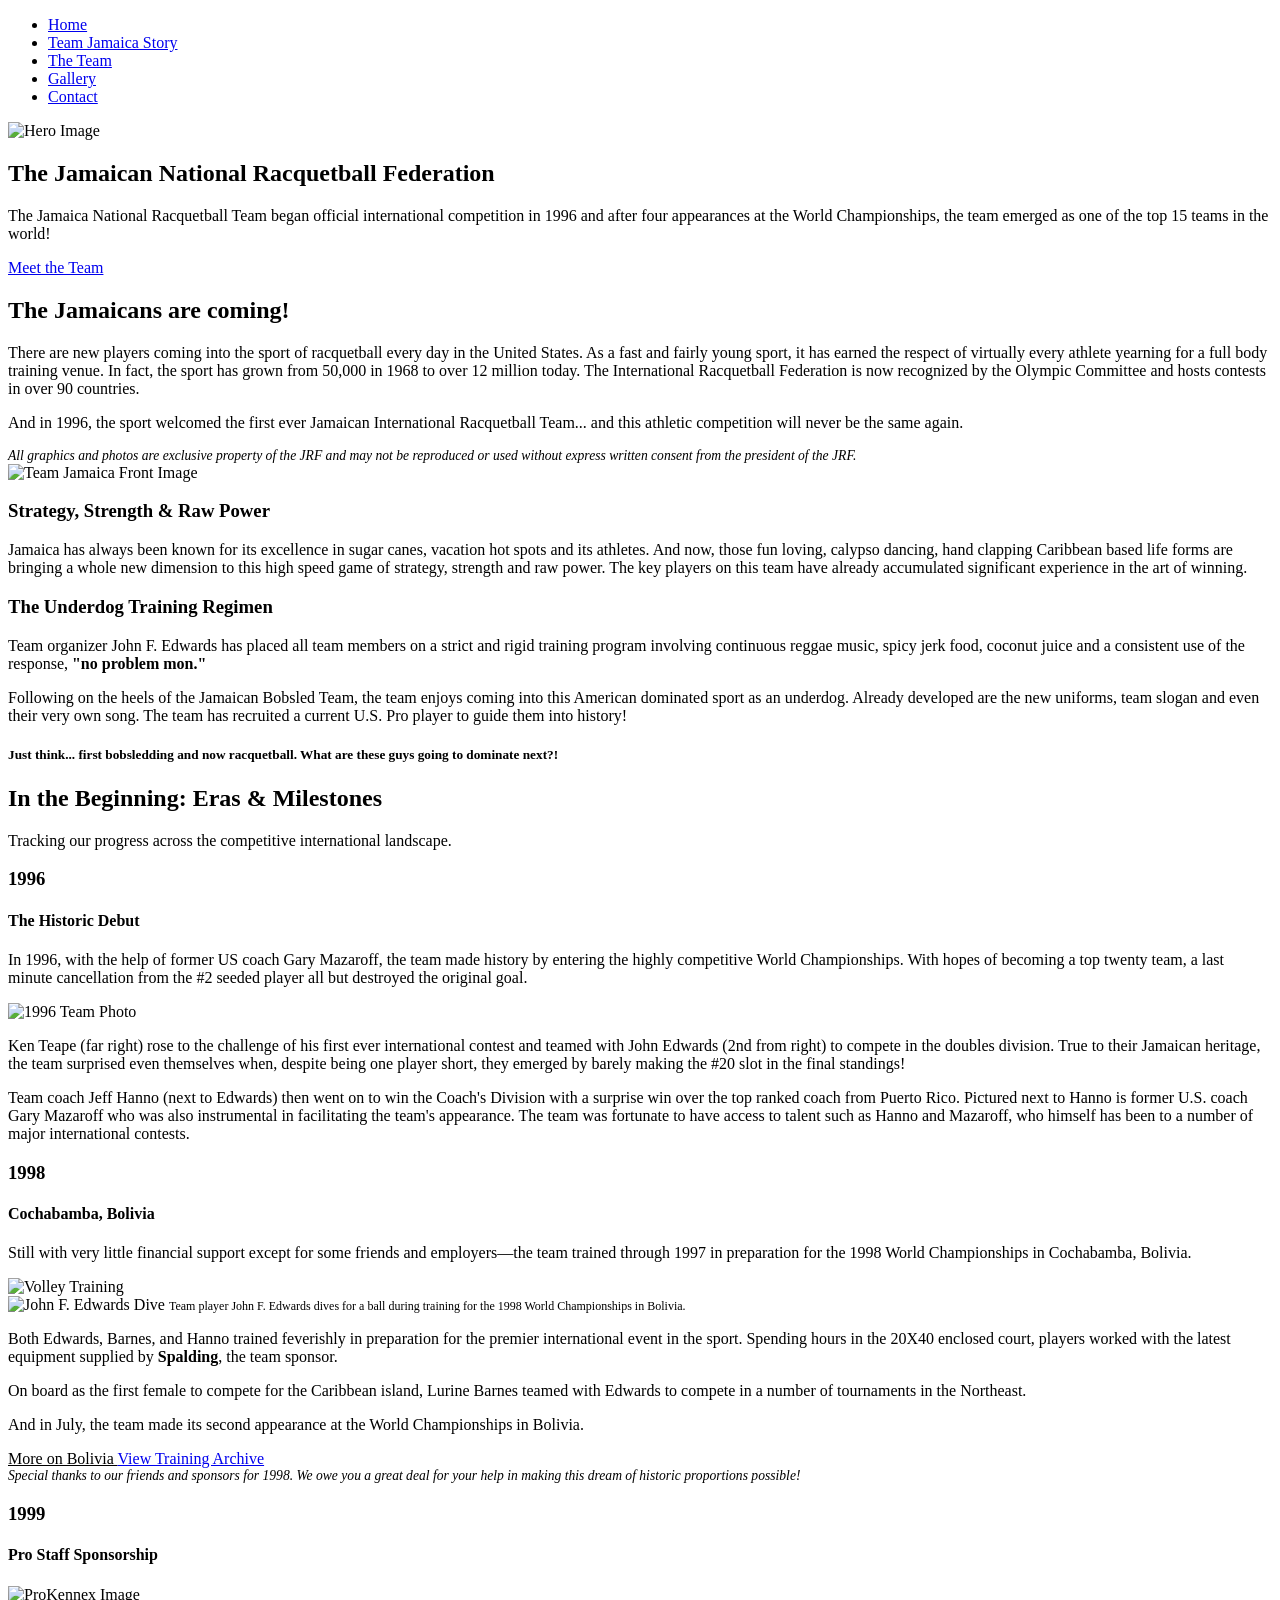
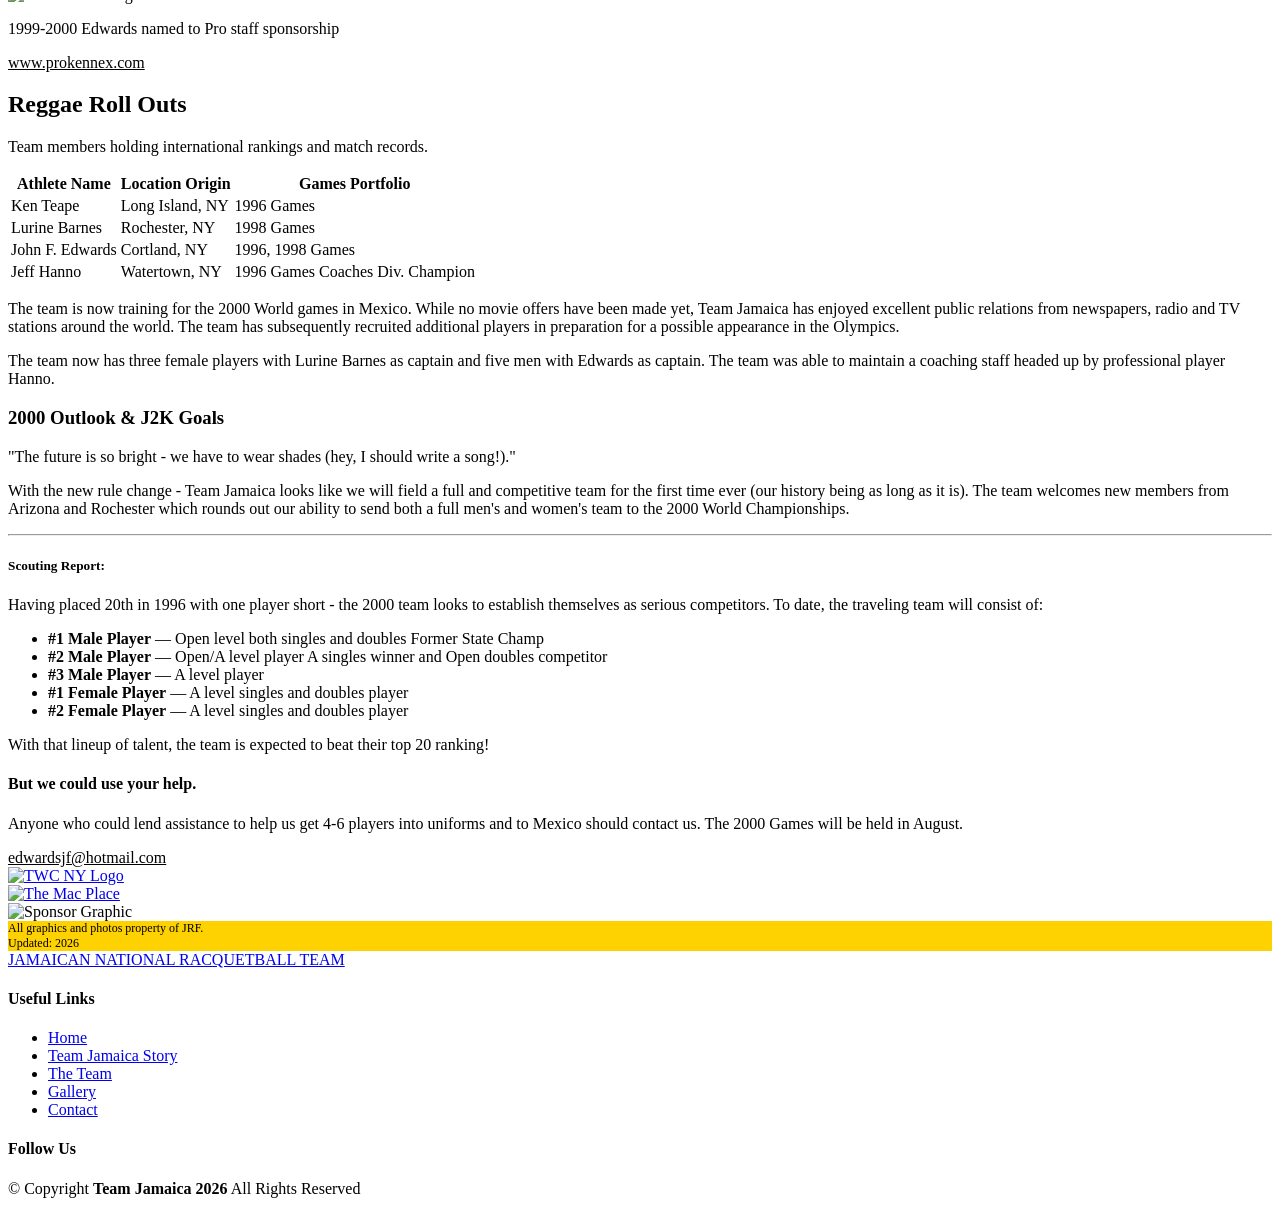
==== index.html @ 6171988f "Add files via upload" ====
<!DOCTYPE html>
<html lang="en">

<head>
  <meta charset="utf-8">
  <meta content="width=device-width, initial-scale=1.0" name="viewport">
  <title>Welcome - Official page of Jamaica National Racquetball Team</title>
  <meta name="description"
    content="The Jamaica Team competed in multiple World Championship Games to eventually earn a ranking among the top 15 in the world!">
  <meta name="keywords" content="racquetball, Jamaica, Team Jamaica, Jamaica National Team, Jamaica racquetball">

  <!-- Favicons -->
  <link href="assets/img/favicon.jpg" rel="icon">
  <link href="assets/img/apple-touch-icon.png" rel="apple-touch-icon">

  <!-- Fonts -->
  <link href="https://fonts.googleapis.com" rel="preconnect">
  <link href="https://fonts.gstatic.com" rel="preconnect" crossorigin>
  <link
    href="https://fonts.googleapis.com/css2?family=Roboto:ital,wght@0,100;0,300;0,400;0,500;0,700;0,900;1,100;1,300;1,400;1,500;1,700;1,900&family=Poppins:ital,wght@0,100;0,200;0,300;0,400;0,500;0,600;0,700;0,800;0,900;1,100;1,200;1,300;1,400;1,500;1,600;1,700;1,800;1,900&family=Raleway:ital,wght@0,100;0,200;0,300;0,400;0,500;0,600;0,700;0,800;0,900;1,100;1,200;1,300;1,400;1,500;1,600;1,700;1,800;1,900&display=swap"
    rel="stylesheet">

  <!-- Vendor CSS Files -->
  <link href="assets/vendor/bootstrap/css/bootstrap.min.css" rel="stylesheet">
  <link href="assets/vendor/bootstrap-icons/bootstrap-icons.css" rel="stylesheet">
  <link href="assets/vendor/aos/aos.css" rel="stylesheet">
  <link href="assets/vendor/glightbox/css/glightbox.min.css" rel="stylesheet">
  <link href="assets/vendor/swiper/swiper-bundle.min.css" rel="stylesheet">

  <!-- Main CSS File -->
  <link href="assets/css/main.css" rel="stylesheet">

  <!-- =======================================================
  * Template Name: Moderna
  * Template URL: https://bootstrapmade.com/free-bootstrap-template-corporate-moderna/
  * Updated: Aug 07 2024 with Bootstrap v5.3.3
  * Author: BootstrapMade.com
  * License: https://bootstrapmade.com/license/
  ======================================================== -->
</head>

<body class="index-page">

  <header id="header" class="header d-flex align-items-center fixed-top">
    <div class="container-fluid container-xl position-relative d-flex align-items-center justify-content-center">

      <!-- Site name removed to allow the navmenu to center -->

      <nav id="navmenu" class="navmenu">
        <ul>
          <li><a href="index.html" class="active">Home</a></li>
          <li><a href="story.html">Team Jamaica Story</a></li>
          <li><a href="team.html">The Team</a></li>
          <li><a href="gallery.html">Gallery</a></li>
          <li><a href="contact.html">Contact</a></li>
        </ul>
        <i class="mobile-nav-toggle d-xl-none bi bi-list"></i>
      </nav>

    </div>
  </header>

  <main class="main">

    <section class="hero-section container-fluid p-0 moderna-hero">
      <div class="row g-0 vh-100 align-items-center">

        <!-- Left Column: Image -->
        <div class="col-lg-6 d-none d-lg-block h-100">
          <img src="assets/img/hero-bg.jpg" alt="Hero Image" class="w-100 h-100 object-fit-contain">
        </div>

        <!-- Right Column: Content -->
        <div class="col-lg-6 d-flex align-items-center p-5 h-100 moderna-content-bg">
          <div class="hero-content px-md-5 text-white">
            <!-- Title explicitly using Yellow -->
            <h2 class="display-3 fw-bold mb-4 moderna-title moderna-yellow">The Jamaican National Racquetball Federation
            </h2>
            <p class="lead mb-4 moderna-text">
              The Jamaica National Racquetball Team began official international competition in 1996 and after four
              appearances at the World Championships, the team emerged as one of the top 15 teams in the world!
            </p>

            <div class="text-center w-100 mt-4">
              <a href="team.html" class="btn btn-moderna-green btn-lg px-4 py-2">Meet the Team</a>
            </div>

          </div>
        </div>

      </div>
    </section>

    <main id="main">

      <!-- ======= Welcome & Overview Section ======= -->
      <section id="overview" class="about py-5">
        <div class="container">
          <div class="row gy-4 align-items-center">
            <div class="container text-center" data-aos="fade-up">
              <!-- Uses --heading-color (Gold) & custom typography -->
              <h1 class="display-4 fw-bold text-uppercase tracking-wide mb-1">The Jamaicans are coming!</h1>
            </div>
            <div class="col-lg-7" data-aos="fade-right">
              <p class="lead mb-4">
                <!-- Drop cap matches Jamaica Green style dynamically -->
                <span class="display-4 fw-bold float-start lh-1 me-2" style="color: var(--accent-color);">T</span>here
                are new players coming into the sport of racquetball every day in the United States. As a fast and
                fairly young sport, it has earned the respect of virtually every athlete yearning for a full body
                training venue. In fact, the sport has grown from 50,000 in 1968 to over 12 million today. The
                International Racquetball Federation is now recognized by the Olympic Committee and hosts contests in
                over 90 countries.
              </p>
              <p class="fs-5 fw-semibold" style="color: var(--heading-color);">
                And in 1996, the sport welcomed the first ever <span style="color: var(--accent-color);">Jamaican
                  International Racquetball Team</span>... and this athletic competition will never be the same again.
              </p>
              <div class="alert mt-4 py-2"
                style="font-size: 0.85rem; background-color: var(--surface-color); border-left: 4px solid var(--nav-hover-color); color: var(--default-color);">
                <i class="bi bi-exclamation-triangle-fill me-2" style="color: var(--nav-hover-color);"></i><em>All
                  graphics and photos are exclusive property of the JRF and may not be reproduced or used without
                  express written consent from the president of the JRF.</em>
              </div>
            </div>

            <div class="col-lg-5 text-center" data-aos="fade-left">
              <div class="portfolio-wrap shadow-sm rounded border p-2" style="background-color: var(--surface-color);">
                <img src="assets/img/Image1.gif" class="img-fluid rounded" alt="Team Jamaica Front Image">
              </div>
            </div>

          </div>
        </div>
      </section>

      <!-- ======= Team Culture & Spirit ======= -->
      <section id="culture" class="light-background py-5">
        <div class="container">
          <div class="row gy-4">

            <div class="col-lg-6" data-aos="fade-up">
              <div class="icon-box p-4 h-100 shadow-sm border rounded" style="background-color: var(--surface-color);">
                <h3 class="fw-bold mb-3" style="color: var(--heading-color);">Strategy, Strength & Raw Power</h3>
                <p class="mb-0">Jamaica has always been known for its excellence in sugar canes, vacation hot spots and
                  its athletes. And now, those fun loving, calypso dancing, hand clapping Caribbean based life forms are
                  bringing a whole new dimension to this high speed game of strategy, strength and raw power. The key
                  players on this team have already accumulated significant experience in the art of winning.</p>
              </div>
            </div>

            <div class="col-lg-6" data-aos="fade-up" data-aos-delay="100">
              <div class="icon-box p-4 h-100 shadow-sm border rounded" style="background-color: var(--surface-color);">
                <h3 class="fw-bold mb-3" style="color: var(--heading-color);">The Underdog Training Regimen</h3>
                <p class="mb-3">Team organizer John F. Edwards has placed all team members on a strict and rigid
                  training program involving continuous reggae music, spicy jerk food, coconut juice and a consistent
                  use of the response, <strong>"no problem mon."</strong></p>
                <p>Following on the heels of the Jamaican Bobsled Team, the team enjoys coming into this American
                  dominated sport as an underdog. Already developed are the new uniforms, team slogan and even their
                  very own song. The team has recruited a current U.S. Pro player to guide them into history!</p>
                <h5 class="fw-bold mt-3" style="color: var(--accent-color);">Just think... first bobsledding and now
                  racquetball. What are these guys going to dominate next?!</h5>
              </div>
            </div>

          </div>
        </div>
      </section>

      <!-- ======= Historical Timeline Section ======= -->
      <section id="history-timeline" class="py-5">
        <div class="container">

          <div class="section-title text-center mb-5">
            <h2 class="fw-bold">In the Beginning: Eras & Milestones</h2>
            <p class="text-muted">Tracking our progress across the competitive international landscape.</p>
          </div>

          <div class="row justify-content-center">
            <div class="col-lg-9">

              <!-- 1996 Entry -->
              <div class="d-flex align-items-start mb-5 border-bottom pb-4" data-aos="fade-up">
                <h3 class="fw-bold me-4 mb-0" style="width: 80px; min-width: 80px; color: var(--accent-color);">1996
                </h3>
                <div>
                  <h4 class="fw-bold mb-3" style="color: var(--heading-color);">The Historic Debut</h4>
                  <p>In 1996, with the help of former US coach Gary Mazaroff, the team made history by entering the
                    highly competitive World Championships. With hopes of becoming a top twenty team, a last minute
                    cancellation from the #2 seeded player all but destroyed the original goal.</p>

                  <div class="row align-items-center mt-3 g-3">
                    <div class="col-sm-4 text-center">
                      <img src="assets/img/Image24.gif" class="img-fluid rounded border shadow-sm"
                        alt="1996 Team Photo">
                    </div>
                    <div class="col-sm-8">
                      <p class="small text-muted mb-0">Ken Teape (far right) rose to the challenge of his first ever
                        international contest and teamed with John Edwards (2nd from right) to compete in the doubles
                        division. True to their Jamaican heritage, the team surprised even themselves when, despite
                        being one player short, they emerged by barely making the #20 slot in the final standings!</p>
                      <p class="small text-muted mt-2 mb-0">Team coach Jeff Hanno (next to Edwards) then went on to win
                        the Coach's Division with a surprise win over the top ranked coach from Puerto Rico. Pictured
                        next to Hanno is former U.S. coach Gary Mazaroff who was also instrumental in facilitating the
                        team's appearance. The team was fortunate to have access to talent such as Hanno and Mazaroff,
                        who himself has been to a number of major international contests.</p>
                    </div>
                  </div>
                </div>
              </div>

              <!-- 1998 Entry -->
              <div class="d-flex align-items-start mb-5 border-bottom pb-4" data-aos="fade-up" data-aos-delay="100">
                <h3 class="fw-bold me-4 mb-0" style="width: 80px; min-width: 80px; color: var(--accent-color);">1998
                </h3>
                <div>
                  <h4 class="fw-bold mb-3" style="color: var(--heading-color);">Cochabamba, Bolivia</h4>
                  <p>Still with very little financial support except for some friends and employers—the team trained
                    through 1997 in preparation for the 1998 World Championships in Cochabamba, Bolivia.</p>

                  <div class="row align-items-center mt-3 g-3 flex-sm-row-reverse">
                    <div class="col-sm-5 text-center">
                      <img src="assets/img/volley.jpg" class="img-fluid rounded border shadow-sm mb-2"
                        alt="Volley Training">
                      <div class="p-2 border rounded text-start" style="background-color: var(--surface-color);">
                        <img src="assets/img/dive.JPG" class="img-fluid rounded mb-1" alt="John F. Edwards Dive">
                        <small class="text-muted d-block fst-italic" style="font-size: 0.75rem;">Team player John F.
                          Edwards dives for a ball during training for the 1998 World Championships in Bolivia.</small>
                      </div>
                    </div>
                    <div class="col-sm-7">
                      <p class="small text-muted">Both Edwards, Barnes, and Hanno trained feverishly in preparation for
                        the premier international event in the sport. Spending hours in the 20X40 enclosed court,
                        players worked with the latest equipment supplied by <strong>Spalding</strong>, the team
                        sponsor.</p>
                      <p class="small text-muted">On board as the first female to compete for the Caribbean island,
                        Lurine Barnes teamed with Edwards to compete in a number of tournaments in the Northeast.</p>
                      <p class="small text-muted mb-2">And in July, the team made its second appearance at the World
                        Championships in Bolivia.</p>
                      <a href="bolivia.html" class="btn btn-sm btn-outline-success me-2"
                        style="border-color: var(--accent-color); color: var(--accent-color);">More on Bolivia <i
                          class="bi bi-arrow-right-short"></i></a>
                      <a href="training.html" class="btn btn-sm btn-outline-secondary">View Training Archive
                        <i class="bi bi-images"></i></a>
                    </div>
                  </div>

                  <div class="alert mt-3 py-2 mb-0"
                    style="font-size: 0.85rem; background-color: var(--surface-color); border-left: 4px solid var(--accent-color);">
                    <i class="bi bi-heart-fill me-2" style="color: var(--accent-color);"></i><em>Special thanks to our
                      friends and sponsors for 1998. We owe you a great deal for your help in making this dream of
                      historic proportions possible!</em>
                  </div>
                </div>
              </div>

              <!-- 1999 Sponsorship -->
              <div class="d-flex align-items-start mb-4" data-aos="fade-up" data-aos-delay="200">
                <h3 class="fw-bold me-4 mb-0" style="width: 80px; min-width: 80px; color: var(--accent-color);">1999
                </h3>
                <div>
                  <h4 class="fw-bold mb-2" style="color: var(--heading-color);">Pro Staff Sponsorship</h4>
                  <div class="p-3 border rounded shadow-sm d-flex flex-column flex-sm-row align-items-center gap-3"
                    style="background-color: var(--surface-color);">
                    <img src="assets/img/ProKennex.JPG" class="img-fluid rounded border" style="max-width: 180px;"
                      alt="ProKennex Image">
                    <div>
                      <p class="fw-semibold mb-1">1999-2000 Edwards named to Pro staff sponsorship</p>
                      <a href="http://www.prokennex.com" target="_blank" class="small text-decoration-none"
                        style="color: var(--accent-color);"><i class="bi bi-link-45deg"></i> www.prokennex.com</a>
                    </div>
                  </div>
                </div>
              </div>

            </div>
          </div>

        </div>
      </section>

      <!-- ======= Roster & International Rankings ======= -->
      <section id="roster" class="light-background py-5">
        <div class="container">

          <div class="section-title text-center mb-5">
            <h2 class="fw-bold text-uppercase">Reggae Roll Outs</h2>
            <p class="text-muted">Team members holding international rankings and match records.</p>
          </div>

          <div class="row justify-content-center">
            <div class="col-lg-8" data-aos="fade-up">
              <div class="table-responsive rounded shadow-sm border p-3"
                style="background-color: var(--surface-color);">
                <table class="table table-hover align-middle mb-0">
                  <thead>
                    <tr style="border-bottom: 2px solid var(--accent-color);">
                      <th scope="col" style="color: var(--heading-color);">Athlete Name</th>
                      <th scope="col" style="color: var(--heading-color);">Location Origin</th>
                      <th scope="col" style="color: var(--heading-color);">Games Portfolio</th>
                    </tr>
                  </thead>
                  <tbody>
                    <tr>
                      <td class="fw-bold">Ken Teape</td>
                      <td>Long Island, NY</td>
                      <td><span class="badge"
                          style="background-color: var(--default-color); color: var(--contrast-color);">1996
                          Games</span></td>
                    </tr>
                    <tr>
                      <td class="fw-bold">Lurine Barnes</td>
                      <td>Rochester, NY</td>
                      <td><span class="badge"
                          style="background-color: var(--default-color); color: var(--contrast-color);">1998
                          Games</span></td>
                    </tr>
                    <tr>
                      <td class="fw-bold">John F. Edwards</td>
                      <td>Cortland, NY</td>
                      <td><span class="badge"
                          style="background-color: var(--default-color); color: var(--contrast-color);">1996, 1998
                          Games</span></td>
                    </tr>
                    <tr>
                      <td class="fw-bold">Jeff Hanno</td>
                      <td>Watertown, NY</td>
                      <td>
                        <span class="badge mb-1 mb-sm-0"
                          style="background-color: var(--default-color); color: var(--contrast-color);">1996
                          Games</span>
                        <span class="badge"
                          style="background-color: var(--accent-color); color: var(--contrast-color);">Coaches Div.
                          Champion</span>
                      </td>
                    </tr>
                  </tbody>
                </table>
              </div>

              <div class="card mt-4 border-0 shadow-sm rounded-3" style="background-color: var(--surface-color);">
                <div class="card-body p-4">
                  <p>The team is now training for the 2000 World games in Mexico. While no movie offers have been made
                    yet, Team Jamaica has enjoyed excellent public relations from newspapers, radio and TV stations
                    around the world. The team has subsequently recruited additional players in preparation for a
                    possible appearance in the Olympics.</p>
                  <p class="mb-0">The team now has three female players with Lurine Barnes as captain and five men with
                    Edwards as captain. The team was able to maintain a coaching staff headed up by professional player
                    Hanno.</p>
                </div>
              </div>
            </div>
          </div>

        </div>
      </section>

      <!-- ======= Outlook & Scouting Report ======= -->
      <section id="outlook" class="py-5">
        <div class="container">

          <div class="row justify-content-center">
            <div class="col-lg-8">

              <div class="card border-0 shadow rounded-3 overflow-hidden mb-4">
                <!-- Uses structural background token context -->
                <div class="card-header py-3"
                  style="background-color: var(--accent-color); color: var(--contrast-color);">
                  <h3 class="card-title h4 mb-0 text-uppercase tracking-wide"><i class="bi bi-brightness-high me-2"></i>
                    2000 Outlook & J2K Goals</h3>
                </div>
                <div class="card-body p-4" style="background-color: var(--surface-color);">
                  <p class="fst-italic fw-medium fs-5 mb-3" style="color: var(--heading-color);">"The future is so
                    bright - we have to wear shades (hey, I should write a song!)."</p>
                  <p>With the new rule change - Team Jamaica looks like we will field a full and competitive team for
                    the first time ever (our history being as long as it is). The team welcomes new members from Arizona
                    and Rochester which rounds out our ability to send both a full men's and women's team to the 2000
                    World Championships.</p>

                  <hr class="my-4">

                  <h5 class="fw-bold mb-3 text-uppercase" style="color: var(--heading-color);">Scouting Report:</h5>
                  <p>Having placed 20th in 1996 with one player short - the 2000 team looks to establish themselves as
                    serious competitors. To date, the traveling team will consist of:</p>

                  <ul class="list-group list-group-flush border rounded-3 mb-3">
                    <li class="list-group-item d-flex justify-content-between align-items-center">
                      <span><strong>#1 Male Player</strong> — Open level both singles and doubles</span>
                      <span class="badge" style="background-color: var(--accent-color);">Former State Champ</span>
                    </li>
                    <li class="list-group-item d-flex justify-content-between align-items-center">
                      <span><strong>#2 Male Player</strong> — Open/A level player</span>
                      <span class="badge" style="background-color: var(--default-color);">A singles winner and Open
                        doubles competitor</span>
                    </li>
                    <li class="list-group-item">
                      <strong>#3 Male Player</strong> — A level player
                    </li>
                    <li class="list-group-item">
                      <strong>#1 Female Player</strong> — A level singles and doubles player
                    </li>
                    <li class="list-group-item">
                      <strong>#2 Female Player</strong> — A level singles and doubles player
                    </li>
                  </ul>

                  <div class="p-3 rounded text-center border-start border-4"
                    style="background-color: var(--background-color); border-left-color: var(--accent-color) !important;">
                    <p class="fw-bold mb-0 fs-5" style="color: var(--heading-color);">With that lineup of talent, the
                      team is expected to beat their top 20 ranking!</p>
                  </div>
                </div>
              </div>

              <!-- Call to Action / Help Box maps to custom Dark Theme tokens -->
              <div class="card border-0 shadow-sm dark-background rounded-3 p-4 text-center mb-5">
                <h4 class="fw-bold mb-2" style="color: var(--heading-color);">But we could use your help.</h4>
                <p class="opacity-75 max-width-md mx-auto mb-3">Anyone who could lend assistance to help us get 4-6
                  players into uniforms and to Mexico should contact us. The 2000 Games will be held in August.</p>
                <div>
                  <a href="mailto:edwardsjf@hotmail.com" class="btn px-4 py-2 fw-bold"
                    style="background-color: var(--accent-color); color: var(--contrast-color);"><i
                      class="bi bi-envelope-fill me-2"></i> edwardsjf@hotmail.com</a>
                </div>
              </div>

            </div>
          </div>

        </div>
      </section>

      <!-- ======= Sponsor Network Footer Banner ======= -->
      <section id="sponsors" class="light-background py-4 border-top">
        <div class="container">
          <div class="row align-items-center justify-content-center g-5 text-center img-grayscale">
            <div class="col-6 col-md-3">
              <a href="http://www.twcny.com" target="_blank">
                <img src="assets/img/twc.bmp" class="img-fluid" style="max-height: 45px;" alt="TWC NY Logo">
              </a>
            </div>
            <div class="col-6 col-md-4">
              <a href="http://www.themacplace.com" target="_blank">
                <img src="assets/img/Image3.gif" class="img-fluid" style="max-height: 60px;" alt="The Mac Place">
              </a>
            </div>
            <div class="col-6 col-md-3">
              <img src="assets/img/Image4.gif" class="img-fluid" style="max-height: 50px;" alt="Sponsor Graphic">
            </div>
          </div>
        </div>
      </section>

    </main>

    <!-- ======= Global Status Footer ======= -->
    <footer id="footer" class="dark-background py-4 mt-auto border-top border-secondary">
      <div class="container d-flex justify-content-center align-items-center">

        <div class="text-center opacity-75 small flex-shrink-0">
          <div class="p-2 py-1 border rounded" style="background-color: #FED100; font-size:0.75rem;">
            All graphics and photos property of JRF.<br>
            Updated: 2026
          </div>
        </div>

      </div>
    </footer>

  </main>

  <footer id="footer" class="footer dark-background">

    <div class="container footer-top">
      <div class="row gy-4">
        <div class="col-lg-4 col-md-6 footer-about">
          <a href="index.html" class="d-flex align-items-center">
            <span class="sitename">JAMAICAN NATIONAL RACQUETBALL TEAM</span>
          </a>
        </div>

        <div class="col-lg-2 col-md-3 footer-links">
          <h4>Useful Links</h4>
          <ul>
            <li><i class="bi bi-chevron-right"></i> <a href="index.html">Home</a></li>
            <li><i class="bi bi-chevron-right"></i> <a href="story.html">Team Jamaica Story</a></li>
            <li><i class="bi bi-chevron-right"></i> <a href="team.html">The Team</a></li>
            <li><i class="bi bi-chevron-right"></i> <a href="gallery.html">Gallery</a></li>
            <li><i class="bi bi-chevron-right"></i> <a href="contact.html">Contact</a></li>

          </ul>
        </div>

        <div class="col-lg-4 col-md-12">
          <h4>Follow Us</h4>
          <div class="social-links d-flex">
            <a href="https://www.facebook.com/groups/394976400567989/" target="_blank"><i
                class="bi bi-facebook"></i></a>
          </div>
        </div>

      </div>
    </div>

    <div class="container copyright text-center mt-4">
      <p>© <span>Copyright</span> <strong class="px-1 sitename">Team Jamaica 2026</strong> <span>All Rights
          Reserved</span></p>
      <div class="credits">
        <!-- All the links in the footer should remain intact. -->
        <!-- You can delete the links only if you've purchased the pro version. -->
        <!-- Licensing information: https://bootstrapmade.com/license/ -->
        <!-- Purchase the pro version with working PHP/AJAX contact form: [buy-url] -->
      </div>
    </div>

  </footer>

  <!-- Scroll Top -->
  <a href="#" id="scroll-top" class="scroll-top d-flex align-items-center justify-content-center"><i
      class="bi bi-arrow-up-short"></i></a>

  <!-- Preloader -->
  <div id="preloader"></div>

  <!-- Vendor JS Files -->
  <script src="assets/vendor/bootstrap/js/bootstrap.bundle.min.js"></script>
  <script src="assets/vendor/php-email-form/validate.js"></script>
  <script src="assets/vendor/aos/aos.js"></script>
  <script src="assets/vendor/glightbox/js/glightbox.min.js"></script>
  <script src="assets/vendor/purecounter/purecounter_vanilla.js"></script>
  <script src="assets/vendor/swiper/swiper-bundle.min.js"></script>
  <script src="assets/vendor/waypoints/noframework.waypoints.js"></script>
  <script src="assets/vendor/imagesloaded/imagesloaded.pkgd.min.js"></script>
  <script src="assets/vendor/isotope-layout/isotope.pkgd.min.js"></script>

  <!-- Main JS File -->
  <script src="assets/js/main.js"></script>

</body>

</html>
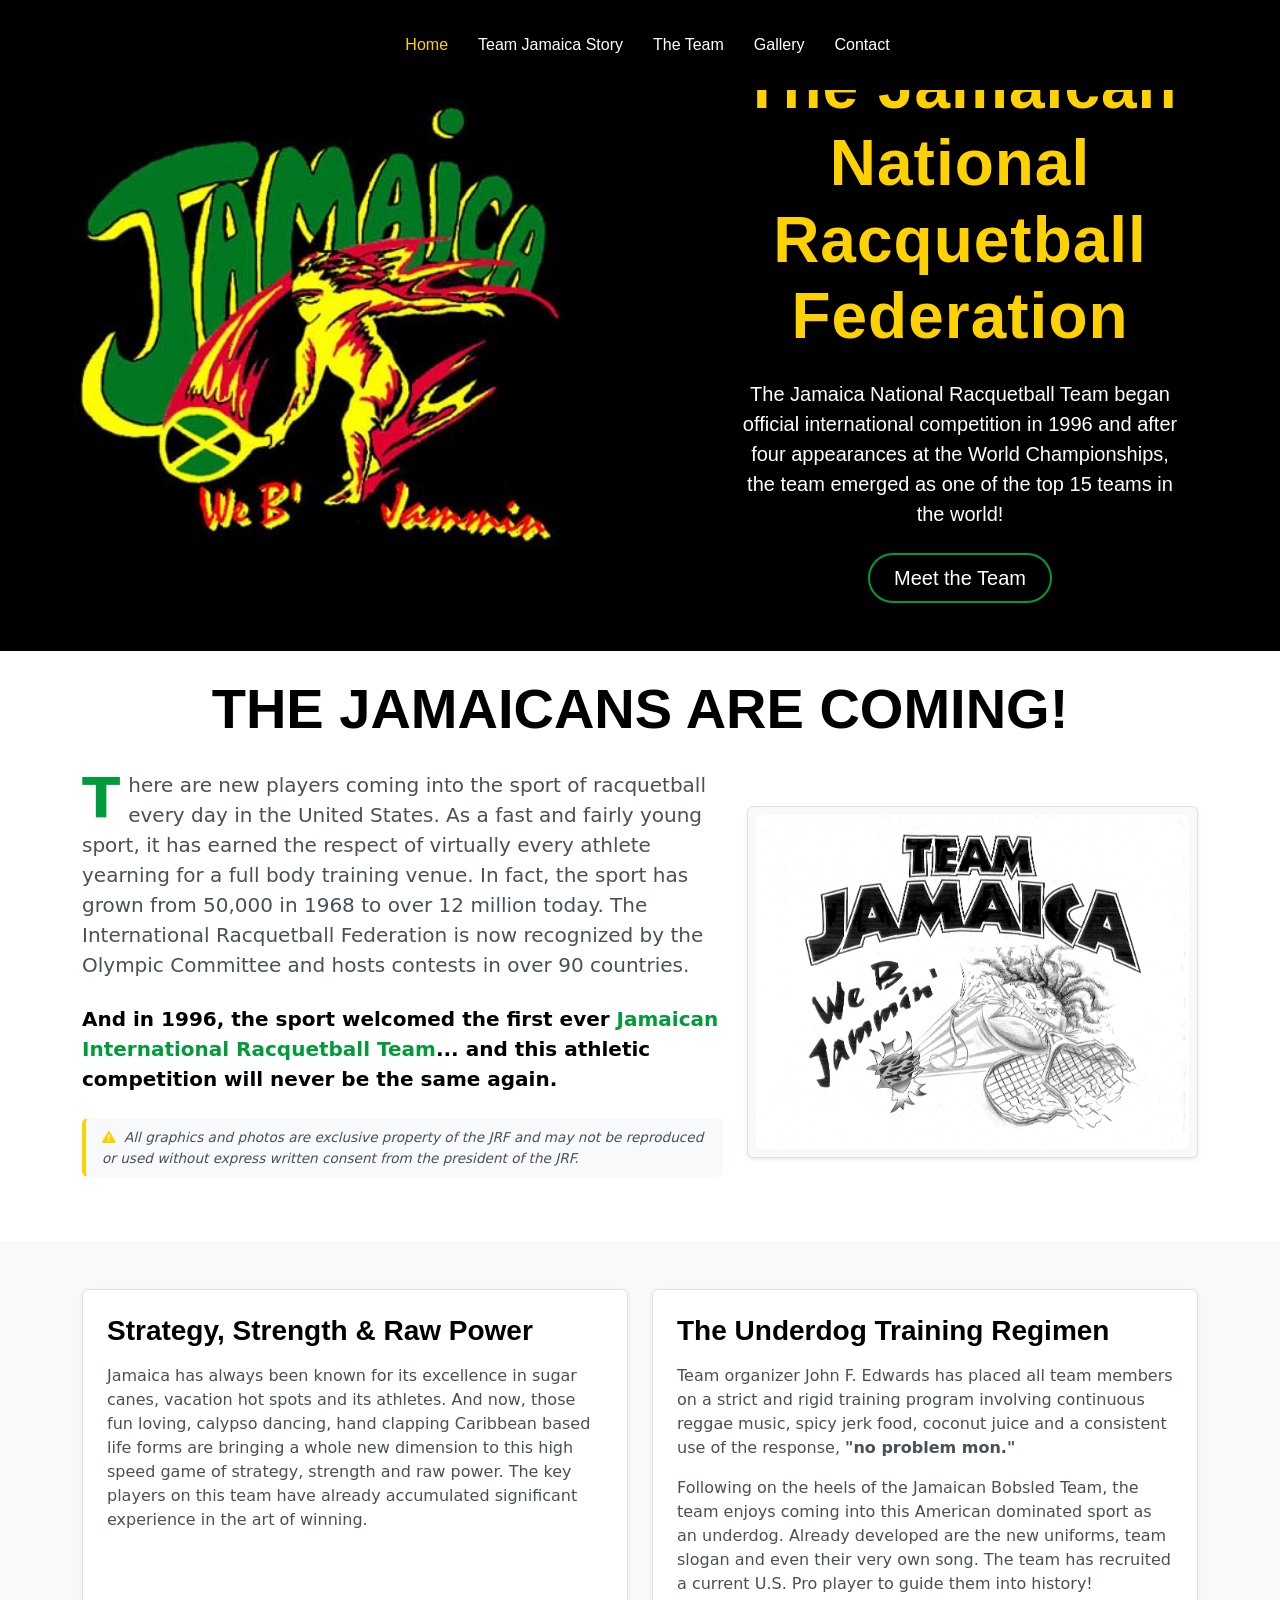
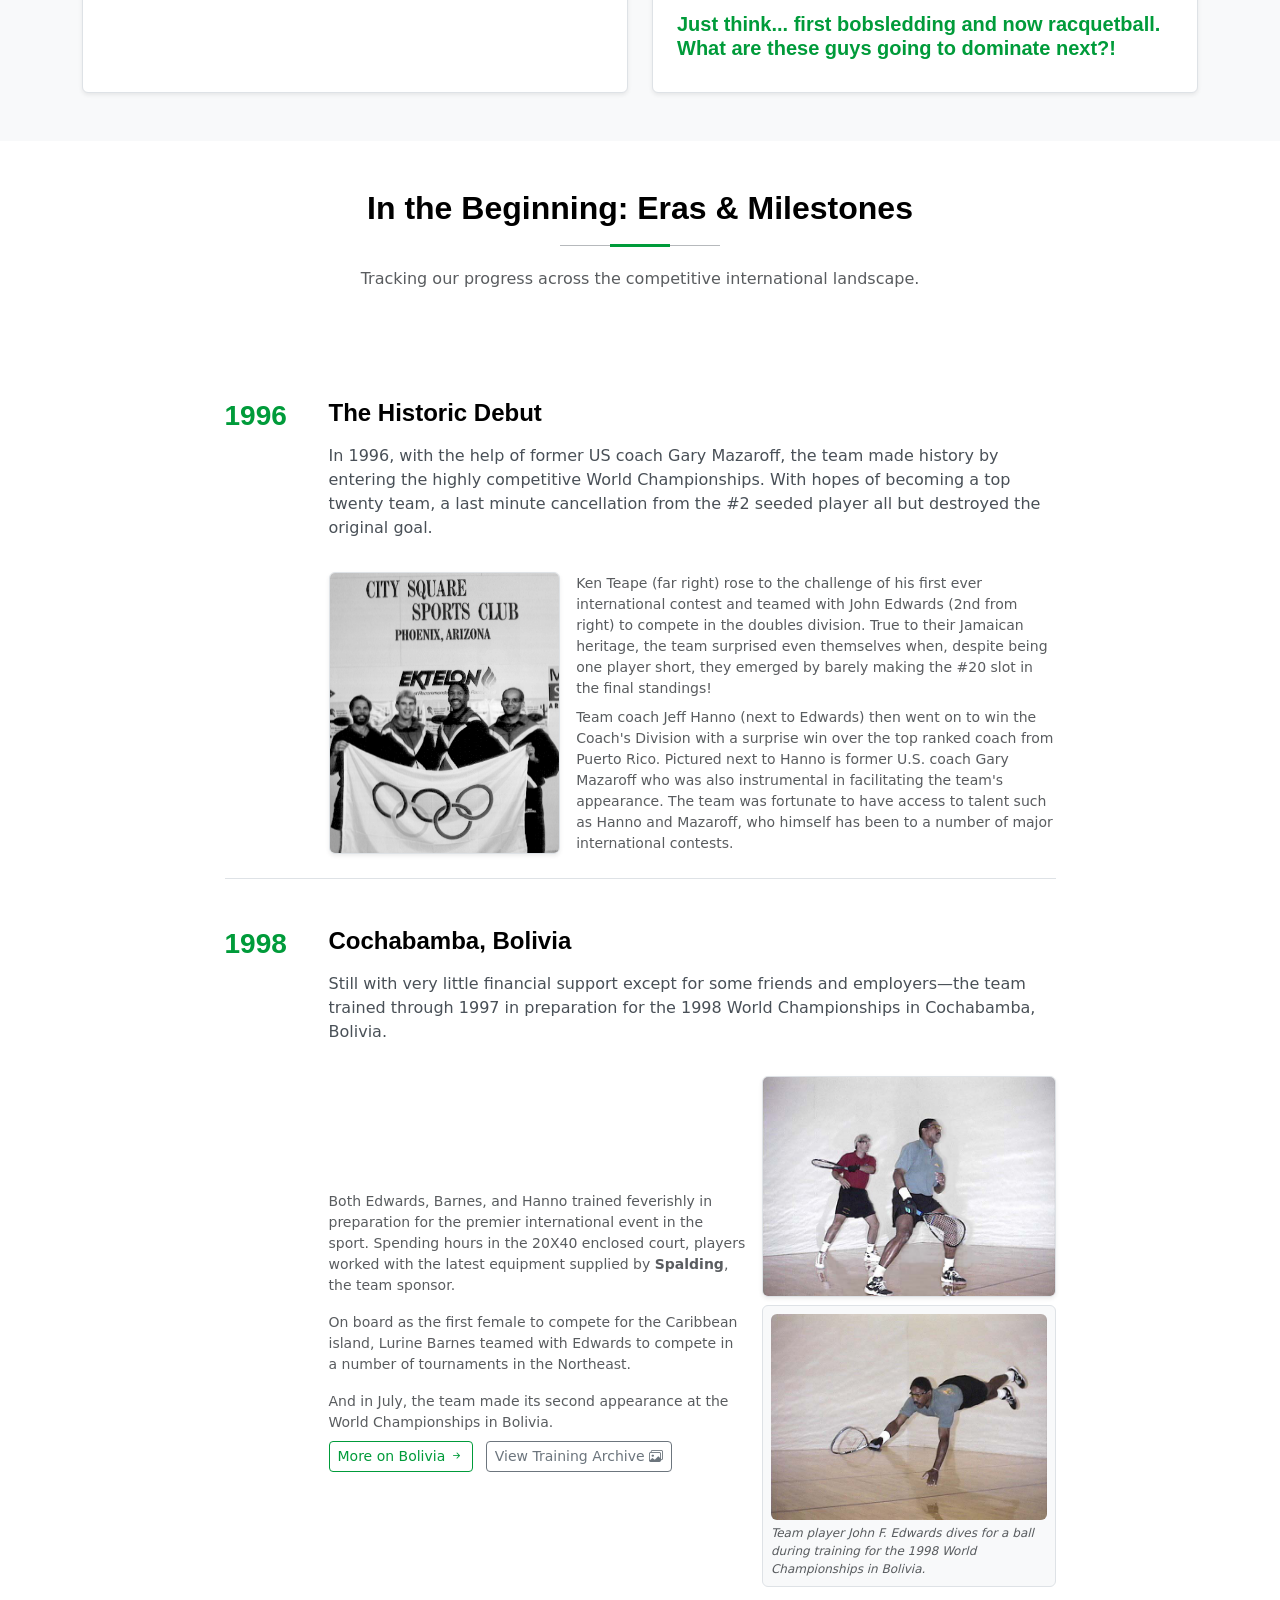
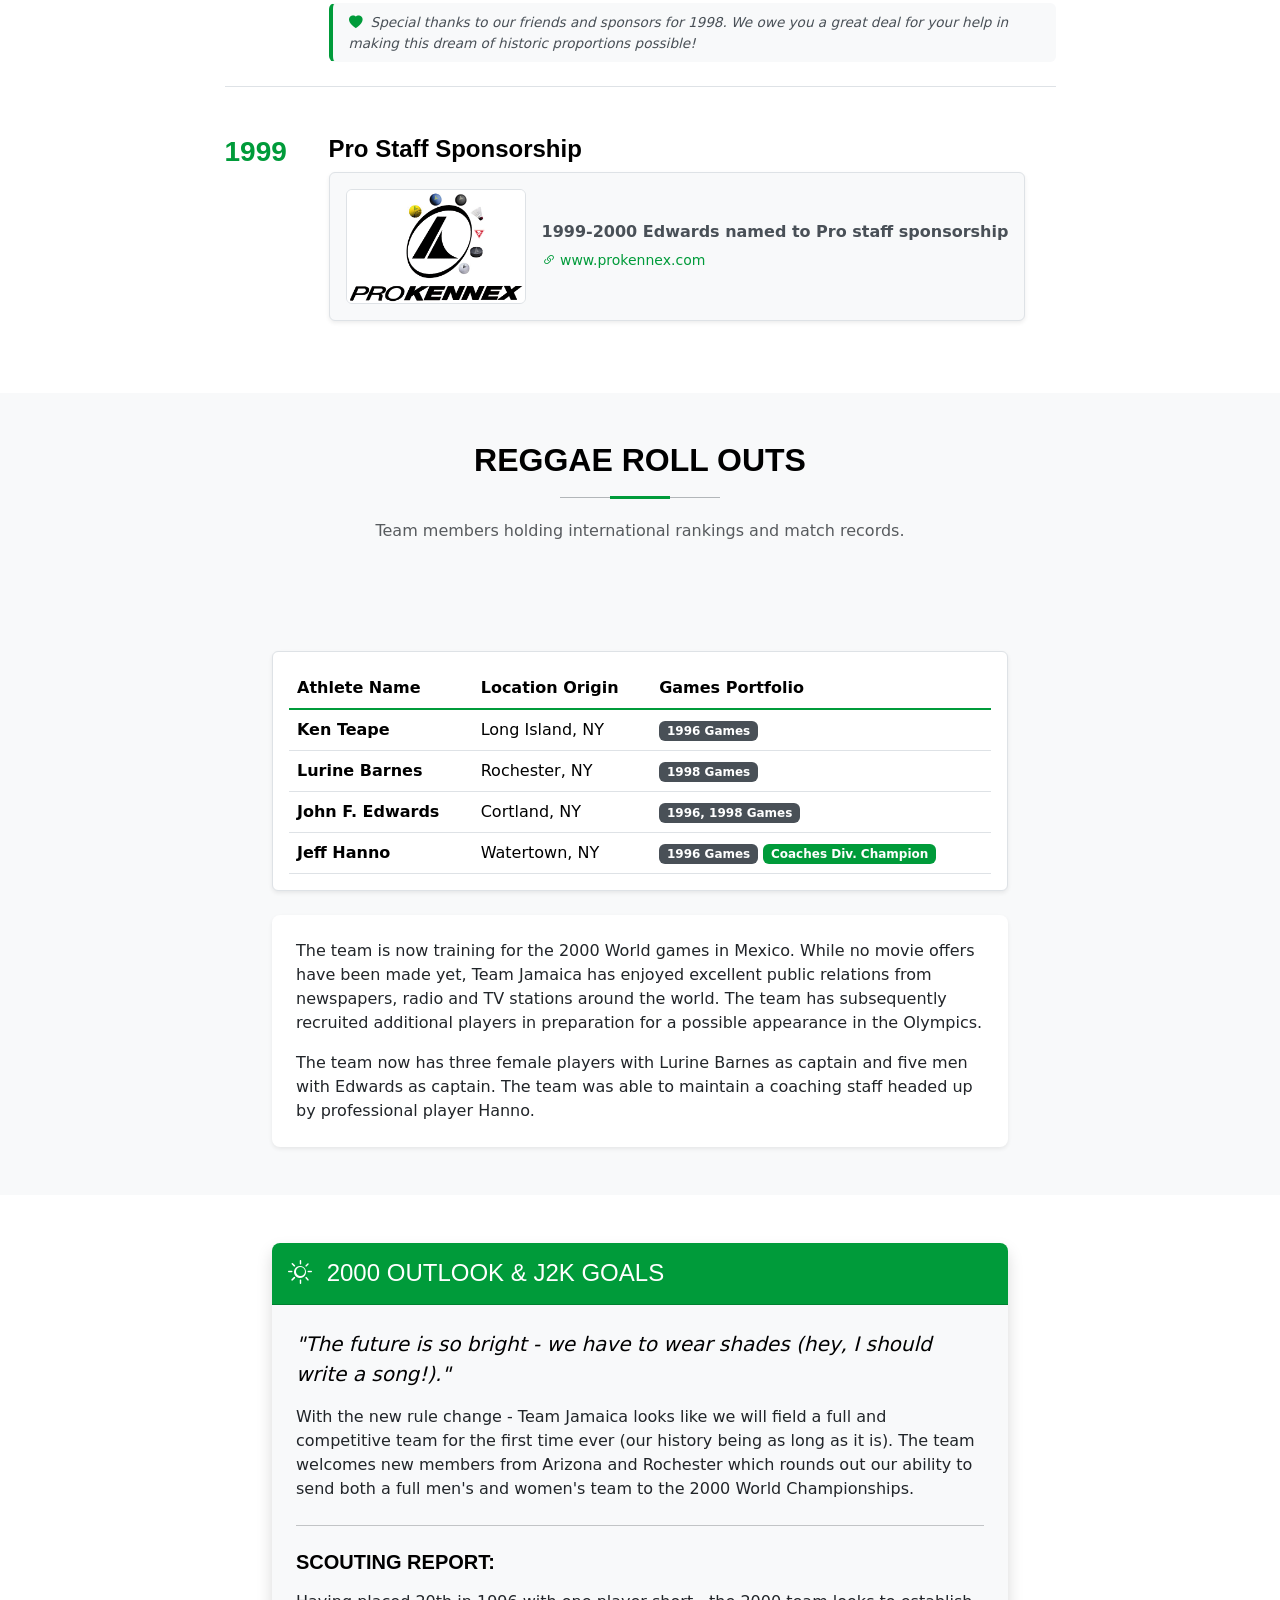
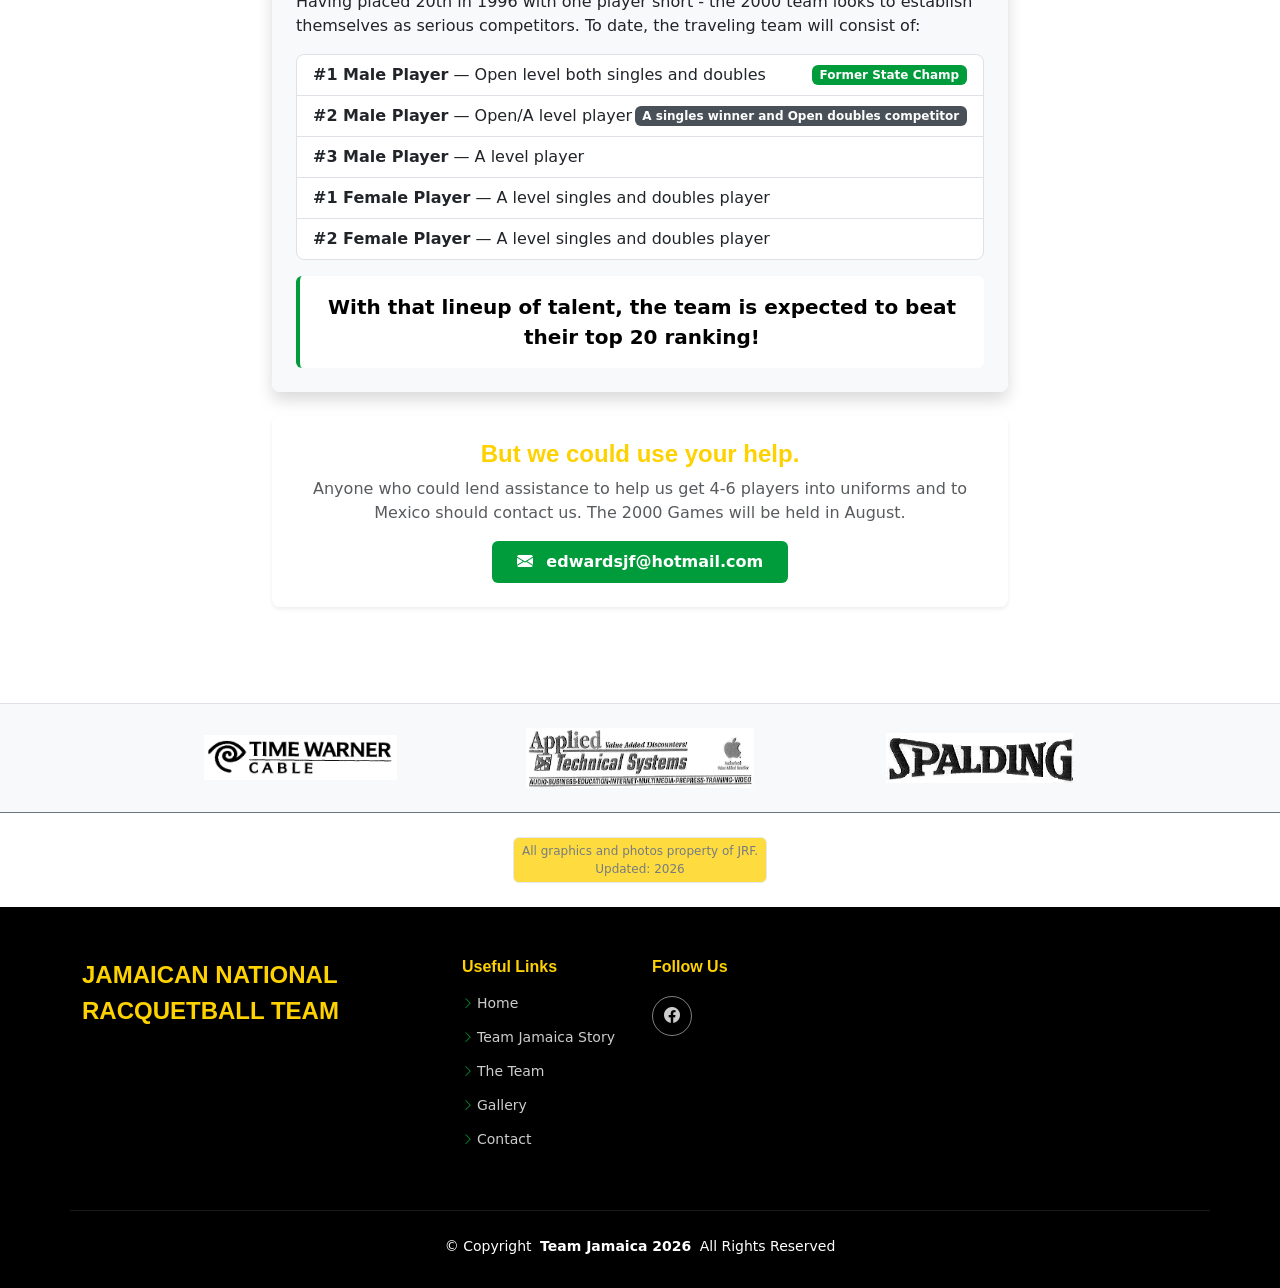
==== commit 29b7f299: "Refactor hero section layout in index.html Updated layout of hero section in index.html for better r" ====
--- a/index.html
+++ b/index.html
@@ -63,17 +63,14 @@
   <main class="main">
 
     <section class="hero-section container-fluid p-0 moderna-hero">
-      <div class="row g-0 vh-100 align-items-center">
-
-        <!-- Left Column: Image -->
-        <div class="col-lg-6 d-none d-lg-block h-100">
-          <img src="assets/img/hero-bg.jpg" alt="Hero Image" class="w-100 h-100 object-fit-contain">
-        </div>
-
-        <!-- Right Column: Content -->
-        <div class="col-lg-6 d-flex align-items-center p-5 h-100 moderna-content-bg">
+      <div class="row g-0 min-vh-lg-100 align-items-center">
+
+        <div class="col-lg-6">
+          <img src="assets/img/hero-bg.jpg" alt="Hero Image" class="w-100 object-fit-contain" style="max-height: 50vh;">
+        </div>
+
+        <div class="col-lg-6 d-flex align-items-center p-5 moderna-content-bg">
           <div class="hero-content px-md-5 text-white">
-            <!-- Title explicitly using Yellow -->
             <h2 class="display-3 fw-bold mb-4 moderna-title moderna-yellow">The Jamaican National Racquetball Federation
             </h2>
             <p class="lead mb-4 moderna-text">
@@ -84,7 +81,6 @@
             <div class="text-center w-100 mt-4">
               <a href="team.html" class="btn btn-moderna-green btn-lg px-4 py-2">Meet the Team</a>
             </div>
-
           </div>
         </div>
 
@@ -537,4 +533,4 @@
 
 </body>
 
-</html>+</html>
--- a/assets/css/main.css
+++ b/assets/css/main.css
@@ -0,0 +1,2773 @@
+/**
+* Template Name: Moderna
+* Template URL: https://bootstrapmade.com/free-bootstrap-template-corporate-moderna/
+* Updated: Aug 07 2024 with Bootstrap v5.3.3
+* Author: BootstrapMade.com
+* License: https://bootstrapmade.com/license/
+*/
+
+/*--------------------------------------------------------------
+# Font & Color Variables
+# Help: https://bootstrapmade.com/color-system/
+--------------------------------------------------------------*/
+/* Fonts */
+:root {
+  --default-font:
+    "Roboto", system-ui, -apple-system, "Segoe UI", Roboto, "Helvetica Neue",
+    Arial, "Noto Sans", "Liberation Sans", sans-serif, "Apple Color Emoji",
+    "Segoe UI Emoji", "Segoe UI Symbol", "Noto Color Emoji";
+  --heading-font: "Raleway", sans-serif;
+  --nav-font: "Poppins", sans-serif;
+}
+
+/* Global Colors */
+:root {
+  --background-color: #ffffff; /* White */
+  --default-color: #495057; /* Dark gray body text */
+  --heading-color: #000000; /* Black headings */
+  --accent-color: #009b3a; /* Jamaica Green */
+  --surface-color: #f8f9fa; /* Light gray sections/cards */
+  --contrast-color: #ffffff; /* White text on accent backgrounds */
+}
+
+/* Navigation Colors */
+:root {
+  --nav-color: #ffffff; /* White navigation text */
+  --nav-hover-color: #fed100; /* Jamaica Gold */
+  --nav-mobile-background-color: #000000; /* Black mobile menu */
+  --nav-dropdown-background-color: #ffffff;
+  --nav-dropdown-color: #495057;
+  --nav-dropdown-hover-color: #009b3a; /* Green hover */
+}
+
+/* Light Background */
+.light-background {
+  --background-color: #f8f9fa;
+  --surface-color: #ffffff;
+}
+
+/* Dark Background */
+.dark-background {
+  --background-color: #000000; /* Jamaica Black */
+  --default-color: #ffffff;
+  --heading-color: #fed100; /* Jamaica Gold headings */
+  --surface-color: #1c1c1c;
+  --contrast-color: #ffffff;
+}
+
+/* Smooth scroll */
+:root {
+  scroll-behavior: smooth;
+}
+
+/*--------------------------------------------------------------
+# General Styling & Shared Classes
+--------------------------------------------------------------*/
+
+h1.sitename {
+  color: #009b3a !important;
+}
+
+.info-label {
+    color: #009b3a;
+    font-weight: bold;
+}
+
+body {
+  color: var(--default-color);
+  background-color: var(--background-color);
+  font-family: var(--default-font);
+}
+
+a {
+  color: var(--accent-color);
+  text-decoration: none;
+  transition: 0.3s;
+}
+
+a:hover {
+  color: color-mix(in srgb, var(--accent-color), transparent 25%);
+  text-decoration: none;
+}
+
+h1,
+h2,
+h3,
+h4,
+h5,
+h6 {
+  color: var(--heading-color);
+  font-family: var(--heading-font);
+}
+
+/* PHP Email Form Messages
+------------------------------*/
+.php-email-form .error-message {
+  display: none;
+  background: #df1529;
+  color: #ffffff;
+  text-align: left;
+  padding: 15px;
+  margin-bottom: 24px;
+  font-weight: 600;
+}
+
+.php-email-form .sent-message {
+  display: none;
+  color: #ffffff;
+  background: #059652;
+  text-align: center;
+  padding: 15px;
+  margin-bottom: 24px;
+  font-weight: 600;
+}
+
+.php-email-form .loading {
+  display: none;
+  background: var(--surface-color);
+  text-align: center;
+  padding: 15px;
+  margin-bottom: 24px;
+}
+
+.php-email-form .loading:before {
+  content: "";
+  display: inline-block;
+  border-radius: 50%;
+  width: 24px;
+  height: 24px;
+  margin: 0 10px -6px 0;
+  border: 3px solid var(--accent-color);
+  border-top-color: var(--surface-color);
+  animation: php-email-form-loading 1s linear infinite;
+}
+
+@keyframes php-email-form-loading {
+  0% {
+    transform: rotate(0deg);
+  }
+
+  100% {
+    transform: rotate(360deg);
+  }
+}
+
+/* Pulsating Play Button
+------------------------------*/
+.pulsating-play-btn {
+  width: 94px;
+  height: 94px;
+  background: radial-gradient(
+    var(--accent-color) 50%,
+    color-mix(in srgb, var(--accent-color), transparent 75%) 52%
+  );
+  border-radius: 50%;
+  display: block;
+  position: relative;
+  overflow: hidden;
+}
+
+.pulsating-play-btn:before {
+  content: "";
+  position: absolute;
+  width: 120px;
+  height: 120px;
+  animation-delay: 0s;
+  animation: pulsate-play-btn 2s;
+  animation-direction: forwards;
+  animation-iteration-count: infinite;
+  animation-timing-function: steps;
+  opacity: 1;
+  border-radius: 50%;
+  border: 5px solid color-mix(in srgb, var(--accent-color), transparent 30%);
+  top: -15%;
+  left: -15%;
+  background: rgba(198, 16, 0, 0);
+}
+
+.pulsating-play-btn:after {
+  content: "";
+  position: absolute;
+  left: 50%;
+  top: 50%;
+  transform: translateX(-40%) translateY(-50%);
+  width: 0;
+  height: 0;
+  border-top: 10px solid transparent;
+  border-bottom: 10px solid transparent;
+  border-left: 15px solid #fff;
+  z-index: 100;
+  transition: all 400ms cubic-bezier(0.55, 0.055, 0.675, 0.19);
+}
+
+.pulsating-play-btn:hover:before {
+  content: "";
+  position: absolute;
+  left: 50%;
+  top: 50%;
+  transform: translateX(-40%) translateY(-50%);
+  width: 0;
+  height: 0;
+  border: none;
+  border-top: 10px solid transparent;
+  border-bottom: 10px solid transparent;
+  border-left: 15px solid #fff;
+  z-index: 200;
+  animation: none;
+  border-radius: 0;
+}
+
+.pulsating-play-btn:hover:after {
+  border-left: 15px solid var(--accent-color);
+  transform: scale(20);
+}
+
+@keyframes pulsate-play-btn {
+  0% {
+    transform: scale(0.6, 0.6);
+    opacity: 1;
+  }
+
+  100% {
+    transform: scale(1, 1);
+    opacity: 0;
+  }
+}
+
+/*--------------------------------------------------------------
+# Global Header
+--------------------------------------------------------------*/
+.header {
+  --background-color: #000;
+  --default-color: #ffffff;
+  --heading-color: #ffffff;
+  color: var(--default-color);
+  background-color: var(--background-color);
+  padding: 15px 0;
+  transition: all 0.5s;
+  z-index: 997;
+}
+
+.header .logo {
+  line-height: 1;
+}
+
+.header .logo img {
+  max-height: 32px;
+  margin-right: 8px;
+}
+
+.header .logo h1 {
+  font-size: 30px;
+  margin: 0;
+  font-weight: 700;
+  color: var(--heading-color);
+}
+
+/* Global Header on Scroll
+------------------------------*/
+.scrolled .header {
+  --background-color: #000000;
+}
+
+/*--------------------------------------------------------------
+# Navigation Menu
+--------------------------------------------------------------*/
+/* Navmenu - Desktop */
+@media (min-width: 1200px) {
+  .navmenu {
+    padding: 0;
+  }
+
+  .navmenu ul {
+    margin: 0;
+    padding: 0;
+    display: flex;
+    list-style: none;
+    align-items: center;
+  }
+
+  .navmenu li {
+    position: relative;
+  }
+
+  .navmenu a,
+  .navmenu a:focus {
+    color: var(--nav-color);
+    padding: 18px 15px;
+    font-size: 16px;
+    font-family: var(--nav-font);
+    font-weight: 400;
+    display: flex;
+    align-items: center;
+    justify-content: space-between;
+    white-space: nowrap;
+    transition: 0.3s;
+  }
+
+  .navmenu a i,
+  .navmenu a:focus i {
+    font-size: 12px;
+    line-height: 0;
+    margin-left: 5px;
+    transition: 0.3s;
+  }
+
+  .navmenu li:last-child a {
+    padding-right: 0;
+  }
+
+  .navmenu li:hover > a,
+  .navmenu .active,
+  .navmenu .active:focus {
+    color: var(--nav-hover-color);
+  }
+
+  .navmenu .dropdown ul {
+    margin: 0;
+    padding: 10px 0;
+    background: var(--nav-dropdown-background-color);
+    display: block;
+    position: absolute;
+    visibility: hidden;
+    left: 14px;
+    top: 130%;
+    opacity: 0;
+    transition: 0.3s;
+    border-radius: 4px;
+    z-index: 99;
+    box-shadow: 0px 0px 30px rgba(0, 0, 0, 0.1);
+  }
+
+  .navmenu .dropdown ul li {
+    min-width: 200px;
+  }
+
+  .navmenu .dropdown ul a {
+    padding: 10px 20px;
+    font-size: 15px;
+    text-transform: none;
+    color: var(--nav-dropdown-color);
+  }
+
+  .navmenu .dropdown ul a i {
+    font-size: 12px;
+  }
+
+  .navmenu .dropdown ul a:hover,
+  .navmenu .dropdown ul .active:hover,
+  .navmenu .dropdown ul li:hover > a {
+    color: var(--nav-dropdown-hover-color);
+  }
+
+  .navmenu .dropdown:hover > ul {
+    opacity: 1;
+    top: 100%;
+    visibility: visible;
+  }
+
+  .navmenu .dropdown .dropdown ul {
+    top: 0;
+    left: -90%;
+    visibility: hidden;
+  }
+
+  .navmenu .dropdown .dropdown:hover > ul {
+    opacity: 1;
+    top: 0;
+    left: -100%;
+    visibility: visible;
+  }
+}
+
+/* Navmenu - Mobile */
+@media (max-width: 1199px) {
+  .mobile-nav-toggle {
+    color: var(--nav-color);
+    font-size: 28px;
+    line-height: 0;
+    margin-right: 10px;
+    cursor: pointer;
+    transition: color 0.3s;
+  }
+
+  .navmenu {
+    padding: 0;
+    z-index: 9997;
+  }
+
+  .navmenu ul {
+    display: none;
+    list-style: none;
+    position: absolute;
+    inset: 60px 20px 20px 20px;
+    padding: 10px 0;
+    margin: 0;
+    border-radius: 6px;
+    background-color: var(--nav-mobile-background-color);
+    overflow-y: auto;
+    transition: 0.3s;
+    z-index: 9998;
+    box-shadow: 0px 0px 30px rgba(0, 0, 0, 0.1);
+  }
+
+  .navmenu a,
+  .navmenu a:focus {
+    color: var(--nav-dropdown-color);
+    padding: 10px 20px;
+    font-family: var(--nav-font);
+    font-size: 17px;
+    font-weight: 500;
+    display: flex;
+    align-items: center;
+    justify-content: space-between;
+    white-space: nowrap;
+    transition: 0.3s;
+  }
+
+  .navmenu a i,
+  .navmenu a:focus i {
+    font-size: 12px;
+    line-height: 0;
+    margin-left: 5px;
+    width: 30px;
+    height: 30px;
+    display: flex;
+    align-items: center;
+    justify-content: center;
+    border-radius: 50%;
+    transition: 0.3s;
+    background-color: color-mix(in srgb, var(--accent-color), transparent 90%);
+  }
+
+  .navmenu a i:hover,
+  .navmenu a:focus i:hover {
+    background-color: var(--accent-color);
+    color: var(--contrast-color);
+  }
+
+  .navmenu a:hover,
+  .navmenu .active,
+  .navmenu .active:focus {
+    color: var(--nav-dropdown-hover-color);
+  }
+
+  .navmenu .active i,
+  .navmenu .active:focus i {
+    background-color: var(--accent-color);
+    color: var(--contrast-color);
+    transform: rotate(180deg);
+  }
+
+  .navmenu .dropdown ul {
+    position: static;
+    display: none;
+    z-index: 99;
+    padding: 10px 0;
+    margin: 10px 20px;
+    background-color: var(--nav-dropdown-background-color);
+    border: 1px solid color-mix(in srgb, var(--default-color), transparent 90%);
+    box-shadow: none;
+    transition: all 0.5s ease-in-out;
+  }
+
+  .navmenu .dropdown ul ul {
+    background-color: rgba(33, 37, 41, 0.1);
+  }
+
+  .navmenu .dropdown > .dropdown-active {
+    display: block;
+    background-color: rgba(33, 37, 41, 0.03);
+  }
+
+  .mobile-nav-active {
+    overflow: hidden;
+  }
+
+  .mobile-nav-active .mobile-nav-toggle {
+    color: #fff;
+    position: absolute;
+    font-size: 32px;
+    top: 15px;
+    right: 15px;
+    margin-right: 0;
+    z-index: 9999;
+  }
+
+  .mobile-nav-active .navmenu {
+    position: fixed;
+    overflow: hidden;
+    inset: 0;
+    background: rgba(33, 37, 41, 0.8);
+    transition: 0.3s;
+  }
+
+  .mobile-nav-active .navmenu > ul {
+    display: block;
+  }
+}
+
+/*--------------------------------------------------------------
+# Global Footer
+--------------------------------------------------------------*/
+.footer {
+  color: var(--default-color);
+  background-color: var(--background-color);
+  font-size: 14px;
+  position: relative;
+}
+
+.footer .footer-newsletter {
+  background-color: color-mix(in srgb, var(--default-color), transparent 97%);
+  padding: 50px 0;
+}
+
+.footer .footer-newsletter h4 {
+  font-size: 24px;
+}
+
+.footer .footer-newsletter .newsletter-form {
+  margin-top: 30px;
+  margin-bottom: 15px;
+  padding: 6px 8px;
+  position: relative;
+  border-radius: 4px;
+  background-color: var(--surface-color);
+  border: 1px solid color-mix(in srgb, var(--default-color), transparent 90%);
+  box-shadow: 0px 2px 25px rgba(0, 0, 0, 0.1);
+  display: flex;
+  transition: 0.3s;
+  border-radius: 50px;
+}
+
+.footer .footer-newsletter .newsletter-form:focus-within {
+  border-color: var(--accent-color);
+}
+
+.footer .footer-newsletter .newsletter-form input[type="email"] {
+  border: 0;
+  padding: 4px;
+  width: 100%;
+  background-color: var(--surface-color);
+  color: var(--default-color);
+}
+
+.footer .footer-newsletter .newsletter-form input[type="email"]:focus-visible {
+  outline: none;
+}
+
+.footer .footer-newsletter .newsletter-form input[type="submit"] {
+  border: 0;
+  font-size: 16px;
+  padding: 0 20px;
+  margin: -7px -8px -7px 0;
+  background: var(--accent-color);
+  color: var(--contrast-color);
+  transition: 0.3s;
+  border-radius: 50px;
+}
+
+.footer .footer-newsletter .newsletter-form input[type="submit"]:hover {
+  background: color-mix(in srgb, var(--accent-color), transparent 20%);
+}
+
+.footer .footer-top {
+  padding-top: 50px;
+}
+
+.footer .social-links a {
+  display: flex;
+  align-items: center;
+  justify-content: center;
+  width: 40px;
+  height: 40px;
+  border-radius: 50%;
+  border: 1px solid color-mix(in srgb, var(--default-color), transparent 50%);
+  font-size: 16px;
+  color: color-mix(in srgb, var(--default-color), transparent 20%);
+  margin-right: 10px;
+  transition: 0.3s;
+}
+
+.footer .social-links a:hover {
+  color: var(--accent-color);
+  border-color: var(--accent-color);
+}
+
+.footer h4 {
+  font-size: 16px;
+  font-weight: bold;
+  position: relative;
+  padding-bottom: 12px;
+}
+
+.footer .footer-links {
+  margin-bottom: 30px;
+}
+
+.footer .footer-links ul {
+  list-style: none;
+  padding: 0;
+  margin: 0;
+}
+
+.footer .footer-links ul i {
+  margin-right: 3px;
+  font-size: 12px;
+  line-height: 0;
+  color: var(--accent-color);
+}
+
+.footer .footer-links ul li {
+  padding: 10px 0;
+  display: flex;
+  align-items: center;
+}
+
+.footer .footer-links ul li:first-child {
+  padding-top: 0;
+}
+
+.footer .footer-links ul a {
+  display: inline-block;
+  color: color-mix(in srgb, var(--default-color), transparent 20%);
+  line-height: 1;
+}
+
+.footer .footer-links ul a:hover {
+  color: var(--accent-color);
+}
+
+.footer .footer-about a {
+  color: var(--heading-color);
+  font-size: 24px;
+  font-weight: 600;
+  font-family: var(--heading-font);
+}
+
+.footer .footer-contact p {
+  margin-bottom: 5px;
+}
+
+.footer .copyright {
+  padding: 25px 0;
+  border-top: 1px solid
+    color-mix(in srgb, var(--default-color), transparent 90%);
+}
+
+.footer .copyright p {
+  margin-bottom: 0;
+}
+
+.footer .credits {
+  margin-top: 6px;
+  font-size: 13px;
+}
+
+/*--------------------------------------------------------------
+# Preloader
+--------------------------------------------------------------*/
+#preloader {
+  position: fixed;
+  inset: 0;
+  z-index: 999999;
+  overflow: hidden;
+  background: var(--background-color);
+  transition: all 0.6s ease-out;
+}
+
+#preloader:before {
+  content: "";
+  position: fixed;
+  top: calc(50% - 30px);
+  left: calc(50% - 30px);
+  border: 6px solid #ffffff;
+  border-color: var(--accent-color) transparent var(--accent-color) transparent;
+  border-radius: 50%;
+  width: 60px;
+  height: 60px;
+  animation: animate-preloader 1.5s linear infinite;
+}
+
+@keyframes animate-preloader {
+  0% {
+    transform: rotate(0deg);
+  }
+
+  100% {
+    transform: rotate(360deg);
+  }
+}
+
+/*--------------------------------------------------------------
+# Scroll Top Button
+--------------------------------------------------------------*/
+.scroll-top {
+  position: fixed;
+  visibility: hidden;
+  opacity: 0;
+  right: 15px;
+  bottom: 15px;
+  z-index: 99999;
+  background-color: var(--accent-color);
+  width: 40px;
+  height: 40px;
+  border-radius: 4px;
+  transition: all 0.4s;
+}
+
+.scroll-top i {
+  font-size: 24px;
+  color: var(--contrast-color);
+  line-height: 0;
+}
+
+.scroll-top:hover {
+  background-color: color-mix(in srgb, var(--accent-color), transparent 20%);
+  color: var(--contrast-color);
+}
+
+.scroll-top.active {
+  visibility: visible;
+  opacity: 1;
+}
+
+/*--------------------------------------------------------------
+# Disable aos animation delay on mobile devices
+--------------------------------------------------------------*/
+@media screen and (max-width: 768px) {
+  [data-aos-delay] {
+    transition-delay: 0 !important;
+  }
+}
+
+/*--------------------------------------------------------------
+# Global Page Titles & Breadcrumbs
+--------------------------------------------------------------*/
+.page-title {
+  color: var(--default-color);
+  background-color: var(--background-color);
+  padding: 160px 0 80px 0;
+  text-align: center;
+  position: relative;
+}
+
+.page-title:before {
+  content: "";
+  background-color: color-mix(
+    in srgb,
+    var(--background-color),
+    transparent 50%
+  );
+  position: absolute;
+  inset: 0;
+}
+
+.page-title h1 {
+  font-size: 42px;
+  font-weight: 700;
+  margin-bottom: 10px;
+}
+
+.page-title .breadcrumbs ol {
+  display: flex;
+  flex-wrap: wrap;
+  list-style: none;
+  justify-content: center;
+  padding: 0;
+  margin: 0;
+  font-size: 16px;
+  font-weight: 400;
+}
+
+.page-title .breadcrumbs ol li + li {
+  padding-left: 10px;
+}
+
+.page-title .breadcrumbs ol li + li::before {
+  content: "/";
+  display: inline-block;
+  padding-right: 10px;
+  color: color-mix(in srgb, var(--default-color), transparent 50%);
+}
+
+/*--------------------------------------------------------------
+# Global Sections
+--------------------------------------------------------------*/
+section,
+.section {
+  color: var(--default-color);
+  background-color: var(--background-color);
+  padding: 60px 0;
+  scroll-margin-top: 90px;
+  overflow: clip;
+}
+
+@media (max-width: 1199px) {
+  section,
+  .section {
+    scroll-margin-top: 66px;
+  }
+}
+
+/*--------------------------------------------------------------
+# Global Section Titles
+--------------------------------------------------------------*/
+.section-title {
+  text-align: center;
+  padding-bottom: 60px;
+  position: relative;
+}
+
+.section-title h2 {
+  font-size: 32px;
+  font-weight: 700;
+  margin-bottom: 20px;
+  padding-bottom: 20px;
+  position: relative;
+}
+
+.section-title h2:before {
+  content: "";
+  position: absolute;
+  display: block;
+  width: 160px;
+  height: 1px;
+  background: color-mix(in srgb, var(--default-color), transparent 60%);
+  left: 0;
+  right: 0;
+  bottom: 1px;
+  margin: auto;
+}
+
+.section-title h2::after {
+  content: "";
+  position: absolute;
+  display: block;
+  width: 60px;
+  height: 3px;
+  background: var(--accent-color);
+  left: 0;
+  right: 0;
+  bottom: 0;
+  margin: auto;
+}
+
+.section-title p {
+  margin-bottom: 0;
+}
+
+/*--------------------------------------------------------------
+# Hero Section
+--------------------------------------------------------------*/
+/* Moderna Fonts */
+@import url("https://googleapis.com");
+
+.moderna-title {
+  font-family: "Montserrat", sans-serif;
+  letter-spacing: 1px;
+  text-align: center;
+}
+
+.moderna-text,
+.btn-moderna-green {
+  font-family: "Roboto", sans-serif;
+  text-align: center;
+}
+
+/* Background Properties */
+.moderna-hero,
+.moderna-content-bg {
+  background-color: #000000;
+}
+
+/* Text Accent Color: Vibrant Gold Yellow */
+.moderna-yellow {
+  color: #fed100;
+}
+
+/* Custom Button Styles: Neon/Tech Green */
+.btn-moderna-green {
+  background: transparent;
+  color: #fff;
+  border: 2px solid #009b3a;
+  transition: all 0.3s ease-in-out;
+  border-radius: 50px;
+}
+
+.btn-moderna-green:hover {
+  background: #009b3a;
+  color: #000000; /* Dark text for contrast when hovered */
+  border-radius: 50px;
+}
+
+.hero {
+  width: 100%;
+  min-height: 80vh;
+  overflow: hidden;
+  display: flex;
+  align-items: center;
+  position: relative;
+  background-color: transparent;
+}
+
+.hero::after {
+  content: "";
+  position: absolute;
+  left: 50%;
+  top: 0;
+  width: 100%; /* Changed from 130% to prevent distortion */
+  height: 95%;
+
+  background-size: contain; /* Changed from 'cover' to display the whole image */
+  z-index: 0;
+  border-radius: 0; /* Removed the curve so the image edges don't clip */
+  transform: translateX(-50%) rotate(0deg);
+}
+
+.hero::before {
+  content: "";
+  position: absolute;
+  left: 50%;
+  top: 0;
+  width: 130%;
+  height: 96%;
+  background: var(--background-color);
+  opacity: 0.3;
+  z-index: 0;
+  border-radius: 0 0 50% 50%;
+  transform: translateX(-50%) translateY(18px) rotate(2deg);
+}
+
+.hero img {
+  position: absolute;
+  inset: 0;
+  display: block;
+  width: 100%;
+  height: 100%;
+  object-fit: cover;
+  z-index: 1;
+}
+
+.hero .carousel {
+  position: relative;
+  width: 100%;
+  display: flex;
+  align-items: center;
+  z-index: 3;
+}
+
+.hero .carousel-container {
+  display: flex;
+  justify-content: center;
+  align-items: center;
+  flex-direction: column;
+  text-align: center;
+}
+
+.hero h2 {
+  margin-bottom: 30px;
+  font-size: 48px;
+  font-weight: 700;
+  animation: fadeInDown 1s both;
+  display: block;
+}
+
+.hero p {
+  width: 80%;
+  margin: 0 auto 30px auto;
+  color: color-mix(in srgb, var(--default-color), transparent 20%);
+  animation: fadeInDown 1s both 0.2s;
+}
+
+.hero .carousel-control-prev,
+.hero .carousel-control-next {
+  width: 10%;
+}
+
+.hero .carousel-control-next-icon,
+.hero .carousel-control-prev-icon {
+  background: none;
+  font-size: 48px;
+  line-height: 1;
+  width: auto;
+  height: auto;
+}
+
+.hero .btn-get-started {
+  font-weight: 500;
+  font-size: 14px;
+  letter-spacing: 1px;
+  display: inline-block;
+  padding: 12px 32px;
+  border-radius: 50px;
+  transition: 0.5s;
+  line-height: 1;
+  margin: 10px;
+  color: var(--default-color);
+  animation: fadeInUp 1s both 0.4s;
+  border: 2px solid var(--accent-color);
+}
+
+.hero .btn-get-started:hover {
+  background: var(--accent-color);
+  color: var(--contrast-color);
+  text-decoration: none;
+}
+
+.hero .carousel-indicators {
+  bottom: -60px;
+}
+
+.hero .carousel-indicators li {
+  cursor: pointer;
+  background: var(--default-color);
+  overflow: hidden;
+  border: 0;
+  width: 12px;
+  height: 12px;
+  border-radius: 50px;
+  opacity: 0.3;
+  transition: 0.3s;
+}
+
+.hero .carousel-indicators li.active {
+  opacity: 1;
+  background: var(--accent-color);
+}
+
+@media (min-width: 1024px) {
+  .hero p {
+    width: 60%;
+  }
+
+  .hero .carousel-control-prev,
+  .hero .carousel-control-next {
+    width: 5%;
+  }
+}
+
+@media (max-width: 768px), (max-height: 700px) {
+  .hero h2 {
+    font-size: 28px;
+  }
+}
+
+@keyframes fadeInUp {
+  from {
+    opacity: 0;
+    transform: translate3d(0, 100%, 0);
+  }
+
+  to {
+    opacity: 1;
+    transform: translate3d(0, 0, 0);
+  }
+}
+
+@keyframes fadeInDown {
+  from {
+    opacity: 0;
+    transform: translate3d(0, -100%, 0);
+  }
+
+  to {
+    opacity: 1;
+    transform: translate3d(0, 0, 0);
+  }
+}
+
+/*--------------------------------------------------------------
+# Featured Services Section
+--------------------------------------------------------------*/
+.featured-services {
+  --cyan-color: #0dcaf0;
+  --orange-color: #fd7e14;
+  --teal-color: #20c997;
+  --red-color: #df1529;
+}
+
+.featured-services .service-item {
+  background-color: var(--surface-color);
+  box-shadow: 0px 5px 90px 0px rgba(0, 0, 0, 0.1);
+  height: 100%;
+  padding: 40px 30px;
+  text-align: center;
+  transition: 0.3s;
+  border-radius: 5px;
+  border: 1px solid transparent;
+}
+
+.featured-services .service-item .icon {
+  margin: 0 auto;
+  width: 64px;
+  height: 64px;
+  display: flex;
+  border-radius: 50%;
+  align-items: center;
+  justify-content: center;
+  transition: ease-in-out 0.3s;
+  position: relative;
+}
+
+.featured-services .service-item .icon i {
+  font-size: 28px;
+  transition: 0.5s;
+  position: relative;
+}
+
+.featured-services .service-item h3 {
+  font-weight: 700;
+  margin: 10px 0 15px 0;
+  font-size: 22px;
+}
+
+.featured-services .service-item p {
+  line-height: 24px;
+  font-size: 14px;
+  margin-bottom: 0;
+}
+
+.featured-services .service-item:hover {
+  box-shadow: 0px 5px 35px 0px rgba(0, 0, 0, 0.1);
+}
+
+.featured-services .service-item.item-cyan .icon {
+  background-color: color-mix(in srgb, var(--cyan-color) 10%, white 95%);
+}
+
+.featured-services .service-item.item-cyan .icon i {
+  color: var(--cyan-color);
+}
+
+.featured-services .service-item.item-cyan:hover {
+  border-color: var(--cyan-color);
+}
+
+.featured-services .service-item.item-cyan:hover .icon {
+  background-color: var(--cyan-color);
+}
+
+.featured-services .service-item.item-cyan:hover .icon i {
+  color: var(--contrast-color);
+}
+
+.featured-services .service-item.item-orange .icon {
+  background-color: color-mix(in srgb, var(--orange-color) 10%, white 95%);
+}
+
+.featured-services .service-item.item-orange .icon i {
+  color: var(--orange-color);
+}
+
+.featured-services .service-item.item-orange:hover {
+  border-color: var(--orange-color);
+}
+
+.featured-services .service-item.item-orange:hover .icon {
+  background-color: var(--orange-color);
+}
+
+.featured-services .service-item.item-orange:hover .icon i {
+  color: var(--contrast-color);
+}
+
+.featured-services .service-item.item-teal .icon {
+  background-color: color-mix(in srgb, var(--teal-color) 10%, white 95%);
+}
+
+.featured-services .service-item.item-teal .icon i {
+  color: var(--teal-color);
+}
+
+.featured-services .service-item.item-teal:hover {
+  border-color: var(--teal-color);
+}
+
+.featured-services .service-item.item-teal:hover .icon {
+  background-color: var(--teal-color);
+}
+
+.featured-services .service-item.item-teal:hover .icon i {
+  color: var(--contrast-color);
+}
+
+.featured-services .service-item.item-red .icon {
+  background-color: color-mix(in srgb, var(--red-color) 10%, white 95%);
+}
+
+.featured-services .service-item.item-red .icon i {
+  color: var(--red-color);
+}
+
+.featured-services .service-item.item-red:hover {
+  border-color: var(--red-color);
+}
+
+.featured-services .service-item.item-red:hover .icon {
+  background-color: var(--red-color);
+}
+
+.featured-services .service-item.item-red:hover .icon i {
+  color: var(--contrast-color);
+}
+
+/*--------------------------------------------------------------
+# About Section
+--------------------------------------------------------------*/
+.about .content h3 {
+  font-size: 1.75rem;
+  font-weight: 700;
+}
+
+.about .content ul {
+  list-style: none;
+  padding: 0;
+}
+
+.about .content ul li {
+  padding: 10px 0 0 0;
+  display: flex;
+}
+
+.about .content ul i {
+  color: var(--accent-color);
+  margin-right: 0.5rem;
+  line-height: 1.2;
+  font-size: 1.25rem;
+}
+
+.about .content p:last-child {
+  margin-bottom: 0;
+}
+
+.about .pulsating-play-btn {
+  position: absolute;
+  left: calc(50% - 47px);
+  top: calc(50% - 47px);
+}
+
+/*--------------------------------------------------------------
+# Features Section
+--------------------------------------------------------------*/
+.features .features-item {
+  color: color-mix(in srgb, var(--default-color), transparent 20%);
+}
+
+.features .features-item + .features-item {
+  margin-top: 100px;
+}
+
+@media (max-width: 640px) {
+  .features .features-item + .features-item {
+    margin-top: 40px;
+  }
+}
+
+.features .features-item h3 {
+  font-weight: 700;
+  font-size: 26px;
+}
+
+.features .features-item ul {
+  list-style: none;
+  padding: 0;
+}
+
+.features .features-item ul li {
+  padding-bottom: 10px;
+  display: flex;
+  align-items: center;
+}
+
+.features .features-item ul li:last-child {
+  padding-bottom: 0;
+}
+
+.features .features-item ul i {
+  font-size: 20px;
+  padding-right: 4px;
+  color: var(--accent-color);
+}
+
+.features .features-item p:last-child {
+  margin-bottom: 0;
+}
+
+/*--------------------------------------------------------------
+# Stats Section
+--------------------------------------------------------------*/
+.stats .stats-item {
+  padding: 30px;
+  width: 100%;
+}
+
+.stats .stats-item span {
+  font-size: 48px;
+  display: block;
+  color: var(--accent-color);
+  font-weight: 700;
+}
+
+.stats .stats-item p {
+  color: color-mix(in srgb, var(--default-color), transparent 40%);
+  padding: 0;
+  margin: 0;
+  font-family: var(--heading-font);
+  font-size: 15px;
+  font-weight: 600;
+}
+
+/*--------------------------------------------------------------
+# Clients Section
+--------------------------------------------------------------*/
+.clients .swiper {
+  padding: 10px 0;
+}
+
+.clients .swiper-wrapper {
+  height: auto;
+}
+
+.clients .swiper-slide img {
+  transition: 0.3s;
+}
+
+.clients .swiper-slide img:hover {
+  transform: scale(1.1);
+}
+
+/*--------------------------------------------------------------
+# Skills Section
+--------------------------------------------------------------*/
+.skills .progress {
+  height: 60px;
+  display: block;
+  background: none;
+  border-radius: 0;
+}
+
+.skills .progress .skill {
+  color: var(--heading-color);
+  padding: 0;
+  margin: 0 0 6px 0;
+  text-transform: uppercase;
+  display: block;
+  font-weight: 600;
+  font-family: var(--heading-font);
+}
+
+.skills .progress .skill .val {
+  float: right;
+  font-style: normal;
+}
+
+.skills .progress-bar-wrap {
+  background: color-mix(in srgb, var(--default-color), transparent 90%);
+  height: 10px;
+}
+
+.skills .progress-bar {
+  width: 1px;
+  height: 10px;
+  transition: 0.9s;
+  background-color: var(--accent-color);
+}
+
+/*--------------------------------------------------------------
+# Testimonials Section
+--------------------------------------------------------------*/
+.testimonials .section-header {
+  margin-bottom: 40px;
+}
+
+.testimonials .testimonials-carousel,
+.testimonials .testimonials-slider {
+  overflow: hidden;
+}
+
+.testimonials .testimonial-item {
+  text-align: center;
+}
+
+.testimonials .testimonial-item .testimonial-img {
+  width: 120px;
+  border-radius: 50%;
+  border: 4px solid var(--background-color);
+  margin: 0 auto;
+}
+
+.testimonials .testimonial-item h3 {
+  font-size: 20px;
+  font-weight: bold;
+  margin: 10px 0 5px 0;
+}
+
+.testimonials .testimonial-item h4 {
+  font-size: 14px;
+  color: color-mix(in srgb, var(--default-color), transparent 40%);
+  margin: 0 0 15px 0;
+}
+
+.testimonials .testimonial-item .stars {
+  margin-bottom: 15px;
+}
+
+.testimonials .testimonial-item .stars i {
+  color: #ffc107;
+  margin: 0 1px;
+}
+
+.testimonials .testimonial-item .quote-icon-left,
+.testimonials .testimonial-item .quote-icon-right {
+  color: color-mix(in srgb, var(--accent-color), transparent 50%);
+  font-size: 26px;
+  line-height: 0;
+}
+
+.testimonials .testimonial-item .quote-icon-left {
+  display: inline-block;
+  left: -5px;
+  position: relative;
+}
+
+.testimonials .testimonial-item .quote-icon-right {
+  display: inline-block;
+  right: -5px;
+  position: relative;
+  top: 10px;
+  transform: scale(-1, -1);
+}
+
+.testimonials .testimonial-item p {
+  font-style: italic;
+  margin: 0 auto 15px auto;
+}
+
+.testimonials .swiper-wrapper {
+  height: auto;
+}
+
+.testimonials .swiper-pagination {
+  margin-top: 20px;
+  position: relative;
+}
+
+.testimonials .swiper-pagination .swiper-pagination-bullet {
+  width: 12px;
+  height: 12px;
+  opacity: 1;
+  background-color: color-mix(in srgb, var(--default-color), transparent 85%);
+}
+
+.testimonials .swiper-pagination .swiper-pagination-bullet-active {
+  background-color: var(--accent-color);
+}
+
+@media (min-width: 992px) {
+  .testimonials .testimonial-item p {
+    width: 80%;
+  }
+}
+
+/*--------------------------------------------------------------
+# Portfolio Details Section
+--------------------------------------------------------------*/
+.portfolio-details .portfolio-details-slider img {
+  width: 100%;
+}
+
+.portfolio-details .portfolio-details-slider .swiper-pagination {
+  margin-top: 20px;
+  position: relative;
+}
+
+.portfolio-details
+  .portfolio-details-slider
+  .swiper-pagination
+  .swiper-pagination-bullet {
+  width: 12px;
+  height: 12px;
+  background-color: color-mix(in srgb, var(--default-color), transparent 85%);
+  opacity: 1;
+}
+
+.portfolio-details
+  .portfolio-details-slider
+  .swiper-pagination
+  .swiper-pagination-bullet-active {
+  background-color: var(--accent-color);
+}
+
+.portfolio-details .portfolio-info {
+  background-color: var(--surface-color);
+  padding: 30px;
+  box-shadow: 0px 0 30px rgba(0, 0, 0, 0.1);
+}
+
+.portfolio-details .portfolio-info h3 {
+  font-size: 22px;
+  font-weight: 700;
+  margin-bottom: 20px;
+  padding-bottom: 20px;
+  border-bottom: 1px solid
+    color-mix(in srgb, var(--default-color), transparent 85%);
+}
+
+.portfolio-details .portfolio-info ul {
+  list-style: none;
+  padding: 0;
+  font-size: 15px;
+}
+
+.portfolio-details .portfolio-info ul li + li {
+  margin-top: 10px;
+}
+
+.portfolio-details .portfolio-description {
+  padding-top: 30px;
+}
+
+.portfolio-details .portfolio-description h2 {
+  font-size: 26px;
+  font-weight: 700;
+  margin-bottom: 20px;
+}
+
+.portfolio-details .portfolio-description p {
+  padding: 0;
+  color: color-mix(in srgb, var(--default-color), transparent 30%);
+}
+
+/*--------------------------------------------------------------
+# Service Details Section
+--------------------------------------------------------------*/
+.service-details .service-box {
+  background-color: var(--surface-color);
+  padding: 20px;
+  box-shadow: 0px 2px 20px rgba(0, 0, 0, 0.1);
+}
+
+.service-details .service-box + .service-box {
+  margin-top: 30px;
+}
+
+.service-details .service-box h4 {
+  font-size: 20px;
+  font-weight: 700;
+  border-bottom: 2px solid
+    color-mix(in srgb, var(--default-color), transparent 92%);
+  padding-bottom: 15px;
+  margin-bottom: 15px;
+}
+
+.service-details .services-list {
+  background-color: var(--surface-color);
+}
+
+.service-details .services-list a {
+  color: color-mix(in srgb, var(--default-color), transparent 20%);
+  background-color: color-mix(in srgb, var(--default-color), transparent 96%);
+  display: flex;
+  align-items: center;
+  padding: 12px 15px;
+  margin-top: 15px;
+  transition: 0.3s;
+}
+
+.service-details .services-list a:first-child {
+  margin-top: 0;
+}
+
+.service-details .services-list a i {
+  font-size: 16px;
+  margin-right: 8px;
+  color: var(--accent-color);
+}
+
+.service-details .services-list a.active {
+  color: var(--contrast-color);
+  background-color: var(--accent-color);
+}
+
+.service-details .services-list a.active i {
+  color: var(--contrast-color);
+}
+
+.service-details .services-list a:hover {
+  background-color: color-mix(in srgb, var(--accent-color), transparent 95%);
+  color: var(--accent-color);
+}
+
+.service-details .download-catalog a {
+  color: var(--default-color);
+  display: flex;
+  align-items: center;
+  padding: 10px 0;
+  transition: 0.3s;
+  border-top: 1px solid
+    color-mix(in srgb, var(--default-color), transparent 90%);
+}
+
+.service-details .download-catalog a:first-child {
+  border-top: 0;
+  padding-top: 0;
+}
+
+.service-details .download-catalog a:last-child {
+  padding-bottom: 0;
+}
+
+.service-details .download-catalog a i {
+  font-size: 24px;
+  margin-right: 8px;
+  color: var(--accent-color);
+}
+
+.service-details .download-catalog a:hover {
+  color: var(--accent-color);
+}
+
+.service-details .help-box {
+  background-color: var(--accent-color);
+  color: var(--contrast-color);
+  margin-top: 30px;
+  padding: 30px 15px;
+}
+
+.service-details .help-box .help-icon {
+  font-size: 48px;
+}
+
+.service-details .help-box h4,
+.service-details .help-box a {
+  color: var(--contrast-color);
+}
+
+.service-details .services-img {
+  margin-bottom: 20px;
+}
+
+.service-details h3 {
+  font-size: 26px;
+  font-weight: 700;
+}
+
+.service-details p {
+  font-size: 15px;
+}
+
+.service-details ul {
+  list-style: none;
+  padding: 0;
+  font-size: 15px;
+}
+
+.service-details ul li {
+  padding: 5px 0;
+  display: flex;
+  align-items: center;
+}
+
+.service-details ul i {
+  font-size: 20px;
+  margin-right: 8px;
+  color: var(--accent-color);
+}
+
+/*--------------------------------------------------------------
+# Starter Section Section
+--------------------------------------------------------------*/
+.starter-section {
+  /* Add your styles here */
+}
+
+/*--------------------------------------------------------------
+# Services Section
+--------------------------------------------------------------*/
+.services .img {
+  border-radius: 8px;
+  overflow: hidden;
+}
+
+.services .img img {
+  transition: 0.6s;
+}
+
+.services .details {
+  background: color-mix(in srgb, var(--surface-color), transparent 5%);
+  position: absolute;
+  left: 20px;
+  right: 20px;
+  bottom: 20px;
+  padding: 30px;
+  transition: all ease-in-out 0.3s;
+  text-align: center;
+  border-radius: 8px;
+  box-shadow: 0px 0 25px rgba(0, 0, 0, 0.1);
+}
+
+.services .details h3 {
+  font-weight: 700;
+  margin: 10px 0 15px 0;
+  font-size: 22px;
+  transition: ease-in-out 0.3s;
+}
+
+.services .details p {
+  color: color-mix(in srgb, var(--default-color), transparent 10%);
+  line-height: 24px;
+  font-size: 14px;
+  margin-bottom: 0;
+}
+
+.services .service-item:hover .details h3 {
+  color: var(--accent-color);
+}
+
+.services .service-item:hover .img img {
+  transform: scale(1.2);
+}
+
+/*--------------------------------------------------------------
+# Pricing Section
+--------------------------------------------------------------*/
+.pricing .pricing-item {
+  background-color: var(--surface-color);
+  padding: 60px 40px;
+  box-shadow: 0 3px 20px -2px rgba(0, 0, 0, 0.1);
+  height: 100%;
+  position: relative;
+}
+
+.pricing h3 {
+  font-weight: 600;
+  margin-bottom: 15px;
+  font-size: 20px;
+}
+
+.pricing h4 {
+  font-size: 48px;
+  color: var(--accent-color);
+  font-family: var(--heading-font);
+  font-weight: 400;
+}
+
+.pricing h4 sup {
+  font-size: 28px;
+}
+
+.pricing h4 span {
+  color: color-mix(in srgb, var(--default-color), transparent 60%);
+  font-size: 18px;
+}
+
+.pricing ul {
+  padding: 20px 0;
+  list-style: none;
+  color: color-mix(in srgb, var(--default-color), transparent 30%);
+  text-align: left;
+  line-height: 20px;
+}
+
+.pricing ul li {
+  padding: 10px 0;
+  display: flex;
+  align-items: center;
+}
+
+.pricing ul i {
+  color: #059652;
+  font-size: 24px;
+  padding-right: 3px;
+}
+
+.pricing ul .na {
+  color: color-mix(in srgb, var(--default-color), transparent 60%);
+}
+
+.pricing ul .na i {
+  color: color-mix(in srgb, var(--default-color), transparent 60%);
+}
+
+.pricing ul .na span {
+  text-decoration: line-through;
+}
+
+.pricing .buy-btn {
+  color: color-mix(in srgb, var(--default-color), transparent 40%);
+  background-color: var(--background-color);
+  display: inline-block;
+  padding: 8px 35px 10px 35px;
+  border-radius: 4px;
+  border: 1px solid color-mix(in srgb, var(--default-color), transparent 60%);
+  transition: none;
+  font-size: 16px;
+  font-weight: 500;
+  font-family: var(--heading-font);
+  transition: 0.3s;
+}
+
+.pricing .buy-btn:hover {
+  background: var(--accent-color);
+  border-color: var(--accent-color);
+  color: var(--contrast-color);
+}
+
+.pricing .featured {
+  z-index: 10;
+}
+
+.pricing .featured .pricing-item {
+  background: var(--accent-color);
+}
+
+@media (min-width: 992px) {
+  .pricing .featured .pricing-item {
+    transform: scale(1.02, 1.1);
+  }
+}
+
+.pricing .featured h3,
+.pricing .featured h4,
+.pricing .featured h4 span,
+.pricing .featured ul,
+.pricing .featured ul .na,
+.pricing .featured ul i,
+.pricing .featured ul .na i {
+  color: var(--contrast-color);
+}
+
+.pricing .featured .buy-btn {
+  background: var(--accent-color);
+  color: var(--contrast-color);
+  border-color: var(--contrast-color);
+}
+
+.pricing .featured .buy-btn:hover {
+  background: color-mix(in srgb, var(--background-color), transparent 92%);
+}
+
+/*--------------------------------------------------------------
+# Portfolio Section
+--------------------------------------------------------------*/
+.portfolio .portfolio-filters {
+  padding: 0;
+  margin: 0 auto 20px auto;
+  list-style: none;
+  text-align: center;
+}
+
+.portfolio .portfolio-filters li {
+  cursor: pointer;
+  display: inline-block;
+  padding: 0;
+  font-size: 18px;
+  font-weight: 500;
+  margin: 0 10px;
+  line-height: 1;
+  margin-bottom: 5px;
+  transition: all 0.3s ease-in-out;
+}
+
+.portfolio .portfolio-filters li:hover,
+.portfolio .portfolio-filters li.filter-active {
+  color: var(--accent-color);
+}
+
+.portfolio .portfolio-filters li:first-child {
+  margin-left: 0;
+}
+
+.portfolio .portfolio-filters li:last-child {
+  margin-right: 0;
+}
+
+@media (max-width: 575px) {
+  .portfolio .portfolio-filters li {
+    font-size: 14px;
+    margin: 0 5px;
+  }
+}
+
+.portfolio .portfolio-content {
+  position: relative;
+  overflow: hidden;
+}
+
+.portfolio .portfolio-content img {
+  transition: 0.3s;
+}
+
+.portfolio .portfolio-content .portfolio-info {
+  opacity: 0;
+  position: absolute;
+  inset: 0;
+  z-index: 3;
+  transition: all ease-in-out 0.3s;
+  background: rgba(0, 0, 0, 0.6);
+  padding: 15px;
+}
+
+.portfolio .portfolio-content .portfolio-info h4 {
+  font-size: 14px;
+  padding: 5px 10px;
+  font-weight: 400;
+  color: #ffffff;
+  display: inline-block;
+  background-color: var(--accent-color);
+}
+
+.portfolio .portfolio-content .portfolio-info p {
+  position: absolute;
+  bottom: 10px;
+  text-align: center;
+  display: inline-block;
+  left: 0;
+  right: 0;
+  font-size: 16px;
+  font-weight: 600;
+  color: rgba(255, 255, 255, 0.8);
+}
+
+.portfolio .portfolio-content .portfolio-info .preview-link,
+.portfolio .portfolio-content .portfolio-info .details-link {
+  position: absolute;
+  left: calc(50% - 40px);
+  font-size: 26px;
+  top: calc(50% - 14px);
+  color: #fff;
+  transition: 0.3s;
+  line-height: 1.2;
+}
+
+.portfolio .portfolio-content .portfolio-info .preview-link:hover,
+.portfolio .portfolio-content .portfolio-info .details-link:hover {
+  color: var(--accent-color);
+}
+
+.portfolio .portfolio-content .portfolio-info .details-link {
+  left: 50%;
+  font-size: 34px;
+  line-height: 0;
+}
+
+.portfolio .portfolio-content:hover .portfolio-info {
+  opacity: 1;
+}
+
+.portfolio .portfolio-content:hover img {
+  transform: scale(1.1);
+}
+
+/*--------------------------------------------------------------
+# Team Section
+--------------------------------------------------------------*/
+.team .member {
+  position: relative;
+}
+
+.team .member .member-img {
+  overflow: hidden;
+  position: relative;
+}
+
+@media (max-width: 1024px) {
+  .team .member .member-img {
+    margin: 0 60px;
+  }
+}
+
+.team .member .member-img img {
+  position: relative;
+  z-index: 1;
+}
+
+.team .member .member-img .social {
+  position: absolute;
+  inset: 0;
+  background-color: rgba(0, 0, 0, 0.6);
+  display: flex;
+  justify-content: center;
+  align-items: center;
+  z-index: 2;
+  padding-bottom: 20px;
+  transition: 0.3s;
+  visibility: hidden;
+  opacity: 0;
+}
+
+.team .member .member-img .social a {
+  transition: 0.3s;
+  color: var(--contrast-color);
+  font-size: 20px;
+  margin: 0 8px;
+}
+
+.team .member .member-img .social a:hover {
+  color: var(--accent-color);
+}
+
+.team .member .member-info {
+  margin-top: 30px;
+}
+
+.team .member .member-info h4 {
+  font-weight: 700;
+  margin-bottom: 6px;
+  font-size: 18px;
+}
+
+.team .member .member-info span {
+  font-style: italic;
+  display: block;
+  font-size: 15px;
+  color: color-mix(in srgb, var(--default-color), transparent 40%);
+  margin-bottom: 10px;
+}
+
+.team .member .member-info p {
+  margin-bottom: 0;
+  font-size: 14px;
+}
+
+.team .member:hover .member-img .social {
+  padding-bottom: 0;
+  visibility: visible;
+  opacity: 1;
+}
+
+/*--------------------------------------------------------------
+# Blog Posts Section
+--------------------------------------------------------------*/
+.blog-posts article {
+  background-color: var(--surface-color);
+  box-shadow: 0 4px 16px rgba(0, 0, 0, 0.1);
+  padding: 30px;
+  height: 100%;
+  border-radius: 10px;
+  overflow: hidden;
+}
+
+.blog-posts .post-img {
+  max-height: 240px;
+  margin: -30px -30px 15px -30px;
+  overflow: hidden;
+}
+
+.blog-posts .post-category {
+  font-size: 16px;
+  color: color-mix(in srgb, var(--default-color), transparent 40%);
+  margin-bottom: 10px;
+}
+
+.blog-posts .title {
+  font-size: 20px;
+  font-weight: 700;
+  padding: 0;
+  margin: 0 0 20px 0;
+}
+
+.blog-posts .title a {
+  color: var(--heading-color);
+  transition: 0.3s;
+}
+
+.blog-posts .title a:hover {
+  color: var(--accent-color);
+}
+
+.blog-posts .post-author-img {
+  width: 50px;
+  border-radius: 50%;
+  margin-right: 15px;
+}
+
+.blog-posts .post-author {
+  font-weight: 600;
+  margin-bottom: 5px;
+}
+
+.blog-posts .post-date {
+  font-size: 14px;
+  color: color-mix(in srgb, var(--default-color), transparent 40%);
+  margin-bottom: 0;
+}
+
+/*--------------------------------------------------------------
+# Blog Pagination Section
+--------------------------------------------------------------*/
+.blog-pagination {
+  padding-top: 0;
+  color: color-mix(in srgb, var(--default-color), transparent 40%);
+}
+
+.blog-pagination ul {
+  display: flex;
+  padding: 0;
+  margin: 0;
+  list-style: none;
+}
+
+.blog-pagination li {
+  margin: 0 5px;
+  transition: 0.3s;
+}
+
+.blog-pagination li a {
+  color: var(--accent-color);
+  display: flex;
+  align-items: center;
+  justify-content: center;
+  width: 36px;
+  height: 36px;
+  border-radius: 50%;
+  border: 1px solid var(--accent-color);
+}
+
+.blog-pagination li a.active,
+.blog-pagination li a:hover {
+  background: var(--accent-color);
+  color: var(--contrast-color);
+}
+
+.blog-pagination li a.active a,
+.blog-pagination li a:hover a {
+  color: var(--contrast-color);
+}
+
+/*--------------------------------------------------------------
+# Blog Details Section
+--------------------------------------------------------------*/
+.blog-details {
+  padding-bottom: 30px;
+}
+
+.blog-details .article {
+  background-color: var(--surface-color);
+  padding: 30px;
+  box-shadow: 0 4px 16px rgba(0, 0, 0, 0.1);
+}
+
+.blog-details .post-img {
+  margin: -30px -30px 20px -30px;
+  overflow: hidden;
+}
+
+.blog-details .title {
+  color: var(--heading-color);
+  font-size: 28px;
+  font-weight: 700;
+  padding: 0;
+  margin: 30px 0;
+}
+
+.blog-details .content {
+  margin-top: 20px;
+}
+
+.blog-details .content h3 {
+  font-size: 22px;
+  margin-top: 30px;
+  font-weight: bold;
+}
+
+.blog-details .content blockquote {
+  overflow: hidden;
+  background-color: color-mix(in srgb, var(--default-color), transparent 95%);
+  padding: 60px;
+  position: relative;
+  text-align: center;
+  margin: 20px 0;
+}
+
+.blog-details .content blockquote p {
+  color: var(--default-color);
+  line-height: 1.6;
+  margin-bottom: 0;
+  font-style: italic;
+  font-weight: 500;
+  font-size: 22px;
+}
+
+.blog-details .content blockquote:after {
+  content: "";
+  position: absolute;
+  left: 0;
+  top: 0;
+  bottom: 0;
+  width: 3px;
+  background-color: var(--accent-color);
+  margin-top: 20px;
+  margin-bottom: 20px;
+}
+
+.blog-details .meta-top {
+  margin-top: 20px;
+  color: color-mix(in srgb, var(--default-color), transparent 40%);
+}
+
+.blog-details .meta-top ul {
+  display: flex;
+  flex-wrap: wrap;
+  list-style: none;
+  align-items: center;
+  padding: 0;
+  margin: 0;
+}
+
+.blog-details .meta-top ul li + li {
+  padding-left: 20px;
+}
+
+.blog-details .meta-top i {
+  font-size: 16px;
+  margin-right: 8px;
+  line-height: 0;
+  color: color-mix(in srgb, var(--default-color), transparent 40%);
+}
+
+.blog-details .meta-top a {
+  color: color-mix(in srgb, var(--default-color), transparent 40%);
+  font-size: 14px;
+  display: inline-block;
+  line-height: 1;
+}
+
+.blog-details .meta-bottom {
+  padding-top: 10px;
+  border-top: 1px solid
+    color-mix(in srgb, var(--default-color), transparent 90%);
+}
+
+.blog-details .meta-bottom i {
+  color: color-mix(in srgb, var(--default-color), transparent 40%);
+  display: inline;
+}
+
+.blog-details .meta-bottom a {
+  color: color-mix(in srgb, var(--default-color), transparent 40%);
+  transition: 0.3s;
+}
+
+.blog-details .meta-bottom a:hover {
+  color: var(--accent-color);
+}
+
+.blog-details .meta-bottom .cats {
+  list-style: none;
+  display: inline;
+  padding: 0 20px 0 0;
+  font-size: 14px;
+}
+
+.blog-details .meta-bottom .cats li {
+  display: inline-block;
+}
+
+.blog-details .meta-bottom .tags {
+  list-style: none;
+  display: inline;
+  padding: 0;
+  font-size: 14px;
+}
+
+.blog-details .meta-bottom .tags li {
+  display: inline-block;
+}
+
+.blog-details .meta-bottom .tags li + li::before {
+  padding-right: 6px;
+  color: var(--default-color);
+  content: ",";
+}
+
+.blog-details .meta-bottom .share {
+  font-size: 16px;
+}
+
+.blog-details .meta-bottom .share i {
+  padding-left: 5px;
+}
+
+/*--------------------------------------------------------------
+# Blog Comments Section
+--------------------------------------------------------------*/
+.blog-comments {
+  padding: 10px 0;
+}
+
+.blog-comments .comments-count {
+  font-weight: bold;
+}
+
+.blog-comments .comment {
+  margin-top: 30px;
+  position: relative;
+}
+
+.blog-comments .comment .comment-img {
+  margin-right: 14px;
+}
+
+.blog-comments .comment .comment-img img {
+  width: 60px;
+}
+
+.blog-comments .comment h5 {
+  font-size: 16px;
+  margin-bottom: 2px;
+}
+
+.blog-comments .comment h5 a {
+  font-weight: bold;
+  color: var(--default-color);
+  transition: 0.3s;
+}
+
+.blog-comments .comment h5 a:hover {
+  color: var(--accent-color);
+}
+
+.blog-comments .comment h5 .reply {
+  padding-left: 10px;
+  color: color-mix(in srgb, var(--default-color), transparent 20%);
+}
+
+.blog-comments .comment h5 .reply i {
+  font-size: 20px;
+}
+
+.blog-comments .comment time {
+  display: block;
+  font-size: 14px;
+  color: color-mix(in srgb, var(--default-color), transparent 40%);
+  margin-bottom: 5px;
+}
+
+.blog-comments .comment.comment-reply {
+  padding-left: 40px;
+}
+
+/*--------------------------------------------------------------
+# Comment Form Section
+--------------------------------------------------------------*/
+.comment-form {
+  padding-top: 10px;
+}
+
+.comment-form form {
+  background-color: var(--surface-color);
+  margin-top: 30px;
+  padding: 30px;
+  box-shadow: 0 4px 16px rgba(0, 0, 0, 0.1);
+}
+
+.comment-form form h4 {
+  font-weight: bold;
+  font-size: 22px;
+}
+
+.comment-form form p {
+  font-size: 14px;
+}
+
+.comment-form form input {
+  background-color: var(--surface-color);
+  color: var(--default-color);
+  border: 1px solid color-mix(in srgb, var(--default-color), transparent 70%);
+  font-size: 14px;
+  border-radius: 4px;
+  padding: 10px 10px;
+}
+
+.comment-form form input:focus {
+  color: var(--default-color);
+  background-color: var(--surface-color);
+  box-shadow: none;
+  border-color: var(--accent-color);
+}
+
+.comment-form form input::placeholder {
+  color: color-mix(in srgb, var(--default-color), transparent 50%);
+}
+
+.comment-form form textarea {
+  background-color: var(--surface-color);
+  color: var(--default-color);
+  border: 1px solid color-mix(in srgb, var(--default-color), transparent 70%);
+  border-radius: 4px;
+  padding: 10px 10px;
+  font-size: 14px;
+  height: 120px;
+}
+
+.comment-form form textarea:focus {
+  color: var(--default-color);
+  box-shadow: none;
+  border-color: var(--accent-color);
+  background-color: var(--surface-color);
+}
+
+.comment-form form textarea::placeholder {
+  color: color-mix(in srgb, var(--default-color), transparent 50%);
+}
+
+.comment-form form .form-group {
+  margin-bottom: 25px;
+}
+
+.comment-form form .btn-primary {
+  border-radius: 4px;
+  padding: 10px 20px;
+  border: 0;
+  background-color: var(--accent-color);
+  color: var(--contrast-color);
+}
+
+.comment-form form .btn-primary:hover {
+  color: var(--contrast-color);
+  background-color: color-mix(in srgb, var(--accent-color), transparent 20%);
+}
+
+/*--------------------------------------------------------------
+# Contact Section
+--------------------------------------------------------------*/
+.contact .info-item {
+  background-color: var(--surface-color);
+  box-shadow: 0px 0px 20px rgba(0, 0, 0, 0.1);
+  padding: 24px 0 30px 0;
+}
+
+.contact .info-item i {
+  font-size: 20px;
+  color: var(--accent-color);
+  width: 56px;
+  height: 56px;
+  display: flex;
+  justify-content: center;
+  align-items: center;
+  transition: all 0.3s ease-in-out;
+  border-radius: 50%;
+  border: 2px dotted color-mix(in srgb, var(--accent-color), transparent 40%);
+}
+
+.contact .info-item h3 {
+  color: color-mix(in srgb, var(--default-color), transparent 20%);
+  font-size: 18px;
+  font-weight: 700;
+  margin: 10px 0;
+}
+
+.contact .info-item p {
+  padding: 0;
+  margin-bottom: 0;
+  font-size: 14px;
+}
+
+.contact .php-email-form {
+  background-color: var(--surface-color);
+  box-shadow: 0px 0px 20px rgba(0, 0, 0, 0.1);
+  height: 100%;
+  padding: 30px 30px 0 30px;
+}
+
+@media (max-width: 575px) {
+  .contact .php-email-form {
+    padding: 20px;
+  }
+}
+
+.contact .php-email-form input[type="text"],
+.contact .php-email-form input[type="email"],
+.contact .php-email-form textarea {
+  font-size: 14px;
+  padding: 10px 15px;
+  box-shadow: none;
+  border-radius: 0;
+  color: var(--default-color);
+  background-color: var(--surface-color);
+  border-color: color-mix(in srgb, var(--default-color), transparent 80%);
+}
+
+.contact .php-email-form input[type="text"]:focus,
+.contact .php-email-form input[type="email"]:focus,
+.contact .php-email-form textarea:focus {
+  border-color: var(--accent-color);
+}
+
+.contact .php-email-form input[type="text"]::placeholder,
+.contact .php-email-form input[type="email"]::placeholder,
+.contact .php-email-form textarea::placeholder {
+  color: color-mix(in srgb, var(--default-color), transparent 70%);
+}
+
+.contact .php-email-form button[type="submit"] {
+  color: var(--contrast-color);
+  background: var(--accent-color);
+  border: 0;
+  padding: 10px 30px;
+  transition: 0.4s;
+  border-radius: 50px;
+}
+
+.contact .php-email-form button[type="submit"]:hover {
+  background: color-mix(in srgb, var(--accent-color), transparent 20%);
+}
+
+/*--------------------------------------------------------------
+# Widgets
+--------------------------------------------------------------*/
+.widgets-container {
+  background-color: var(--surface-color);
+  padding: 30px;
+  margin: 60px 0 30px 0;
+  box-shadow: 0 4px 16px rgba(0, 0, 0, 0.1);
+}
+
+.widget-title {
+  color: var(--heading-color);
+  font-size: 20px;
+  font-weight: 700;
+  padding: 0;
+  margin: 0 0 20px 0;
+}
+
+.widget-item {
+  margin-bottom: 40px;
+}
+
+.widget-item:last-child {
+  margin-bottom: 0;
+}
+
+.blog-author-widget img {
+  max-width: 160px;
+}
+
+.blog-author-widget h4 {
+  font-weight: 600;
+  font-size: 24px;
+  margin: 15px 0 0 0;
+  padding: 0;
+  color: color-mix(in srgb, var(--default-color), transparent 20%);
+}
+
+.blog-author-widget .social-links {
+  margin: 5px 0;
+}
+
+.blog-author-widget .social-links a {
+  color: color-mix(in srgb, var(--default-color), transparent 60%);
+  margin: 0 3px;
+  font-size: 18px;
+}
+
+.blog-author-widget .social-links a:hover {
+  color: var(--accent-color);
+}
+
+.blog-author-widget p {
+  font-style: italic;
+  color: color-mix(in srgb, var(--default-color), transparent 30%);
+  margin: 10px 0 0 0;
+}
+
+.search-widget form {
+  background: var(--background-color);
+  border: 1px solid color-mix(in srgb, var(--default-color), transparent 75%);
+  padding: 3px 10px;
+  position: relative;
+  border-radius: 50px;
+  transition: 0.3s;
+}
+
+.search-widget form input[type="text"] {
+  border: 0;
+  padding: 4px 10px;
+  border-radius: 4px;
+  width: calc(100% - 40px);
+  background-color: var(--background-color);
+  color: var(--default-color);
+}
+
+.search-widget form input[type="text"]:focus {
+  outline: none;
+}
+
+.search-widget form button {
+  background: none;
+  color: var(--default-color);
+  position: absolute;
+  top: 0;
+  right: 0;
+  bottom: 0;
+  border: 0;
+  font-size: 16px;
+  padding: 0 16px;
+  transition: 0.3s;
+  line-height: 0;
+}
+
+.search-widget form button i {
+  line-height: 0;
+}
+
+.search-widget form button:hover {
+  color: var(--accent-color);
+}
+
+.search-widget form:is(:focus-within) {
+  border-color: var(--accent-color);
+}
+
+.categories-widget ul {
+  list-style: none;
+  padding: 0;
+  margin: 0;
+}
+
+.categories-widget ul li {
+  padding-bottom: 10px;
+}
+
+.categories-widget ul li:last-child {
+  padding-bottom: 0;
+}
+
+.categories-widget ul a {
+  color: color-mix(in srgb, var(--default-color), transparent 20%);
+  transition: 0.3s;
+}
+
+.categories-widget ul a:hover {
+  color: var(--accent-color);
+}
+
+.categories-widget ul a span {
+  padding-left: 5px;
+  color: color-mix(in srgb, var(--default-color), transparent 50%);
+  font-size: 14px;
+}
+
+.recent-posts-widget .post-item {
+  display: flex;
+  margin-bottom: 15px;
+}
+
+.recent-posts-widget .post-item:last-child {
+  margin-bottom: 0;
+}
+
+.recent-posts-widget .post-item img {
+  width: 80px;
+  margin-right: 15px;
+}
+
+.recent-posts-widget .post-item h4 {
+  font-size: 15px;
+  font-weight: bold;
+  margin-bottom: 5px;
+}
+
+.recent-posts-widget .post-item h4 a {
+  color: var(--default-color);
+  transition: 0.3s;
+}
+
+.recent-posts-widget .post-item h4 a:hover {
+  color: var(--accent-color);
+}
+
+.recent-posts-widget .post-item time {
+  display: block;
+  font-style: italic;
+  font-size: 14px;
+  color: color-mix(in srgb, var(--default-color), transparent 50%);
+}
+
+.tags-widget ul {
+  list-style: none;
+  padding: 0;
+  margin: 0;
+}
+
+.tags-widget ul li {
+  display: inline-block;
+}
+
+.tags-widget ul a {
+  background-color: color-mix(in srgb, var(--default-color), transparent 94%);
+  color: color-mix(in srgb, var(--default-color), transparent 30%);
+  border-radius: 50px;
+  font-size: 14px;
+  padding: 5px 15px;
+  margin: 0 6px 8px 0;
+  display: inline-block;
+  transition: 0.3s;
+}
+
+.tags-widget ul a:hover {
+  background: var(--accent-color);
+  color: var(--contrast-color);
+}
+
+.tags-widget ul a span {
+  padding-left: 5px;
+  color: color-mix(in srgb, var(--default-color), transparent 60%);
+  font-size: 14px;
+}
+
+img.w-100.h-100.object-fit-contain {
+  padding-top: 100px;
+}
+
+
+/* Masonry Gallery Container */
+.masonry-gallery {
+    column-count: 1;
+    column-gap: 1.5rem;
+    margin-bottom:20px;
+}
+
+/* Responsive Breakpoints */
+@media (min-width: 576px) { .masonry-gallery { column-count: 2; } }
+@media (min-width: 768px) { .masonry-gallery { column-count: 3; } }
+@media (min-width: 992px) { .masonry-gallery { column-count: 4; } }
+
+.masonry-item {
+    break-inside: avoid; /* Prevents an image from being split across columns */
+    margin-bottom: 1.5rem;
+}
+
+/* Image Wrapper and Hover Effects */
+.gallery-img-wrapper {
+    overflow: hidden;
+    border-radius: 8px;
+    border: 3px solid var(--accent-color);
+    transition: all 0.3s ease;
+    box-shadow: 0 4px 10px rgba(0, 0, 0, 0.05);
+}
+
+.gallery-img {
+    width: 100%;
+    height: auto; /* Allows images to stagger at their natural heights */
+    display: block;
+    transition: transform 0.4s ease;
+}
+
+.gallery-img-wrapper:hover {
+    border-color: var(--heading-color);
+    box-shadow: 0 8px 20px rgba(0, 0, 0, 0.15);
+    transform: translateY(-5px);
+}
+
+.gallery-img-wrapper:hover .gallery-img {
+    transform: scale(1.1);
+}
+
+@media (max-width: 320px) {
+    .header .logo h1 {
+        font-size: 26px;
+    }
+}
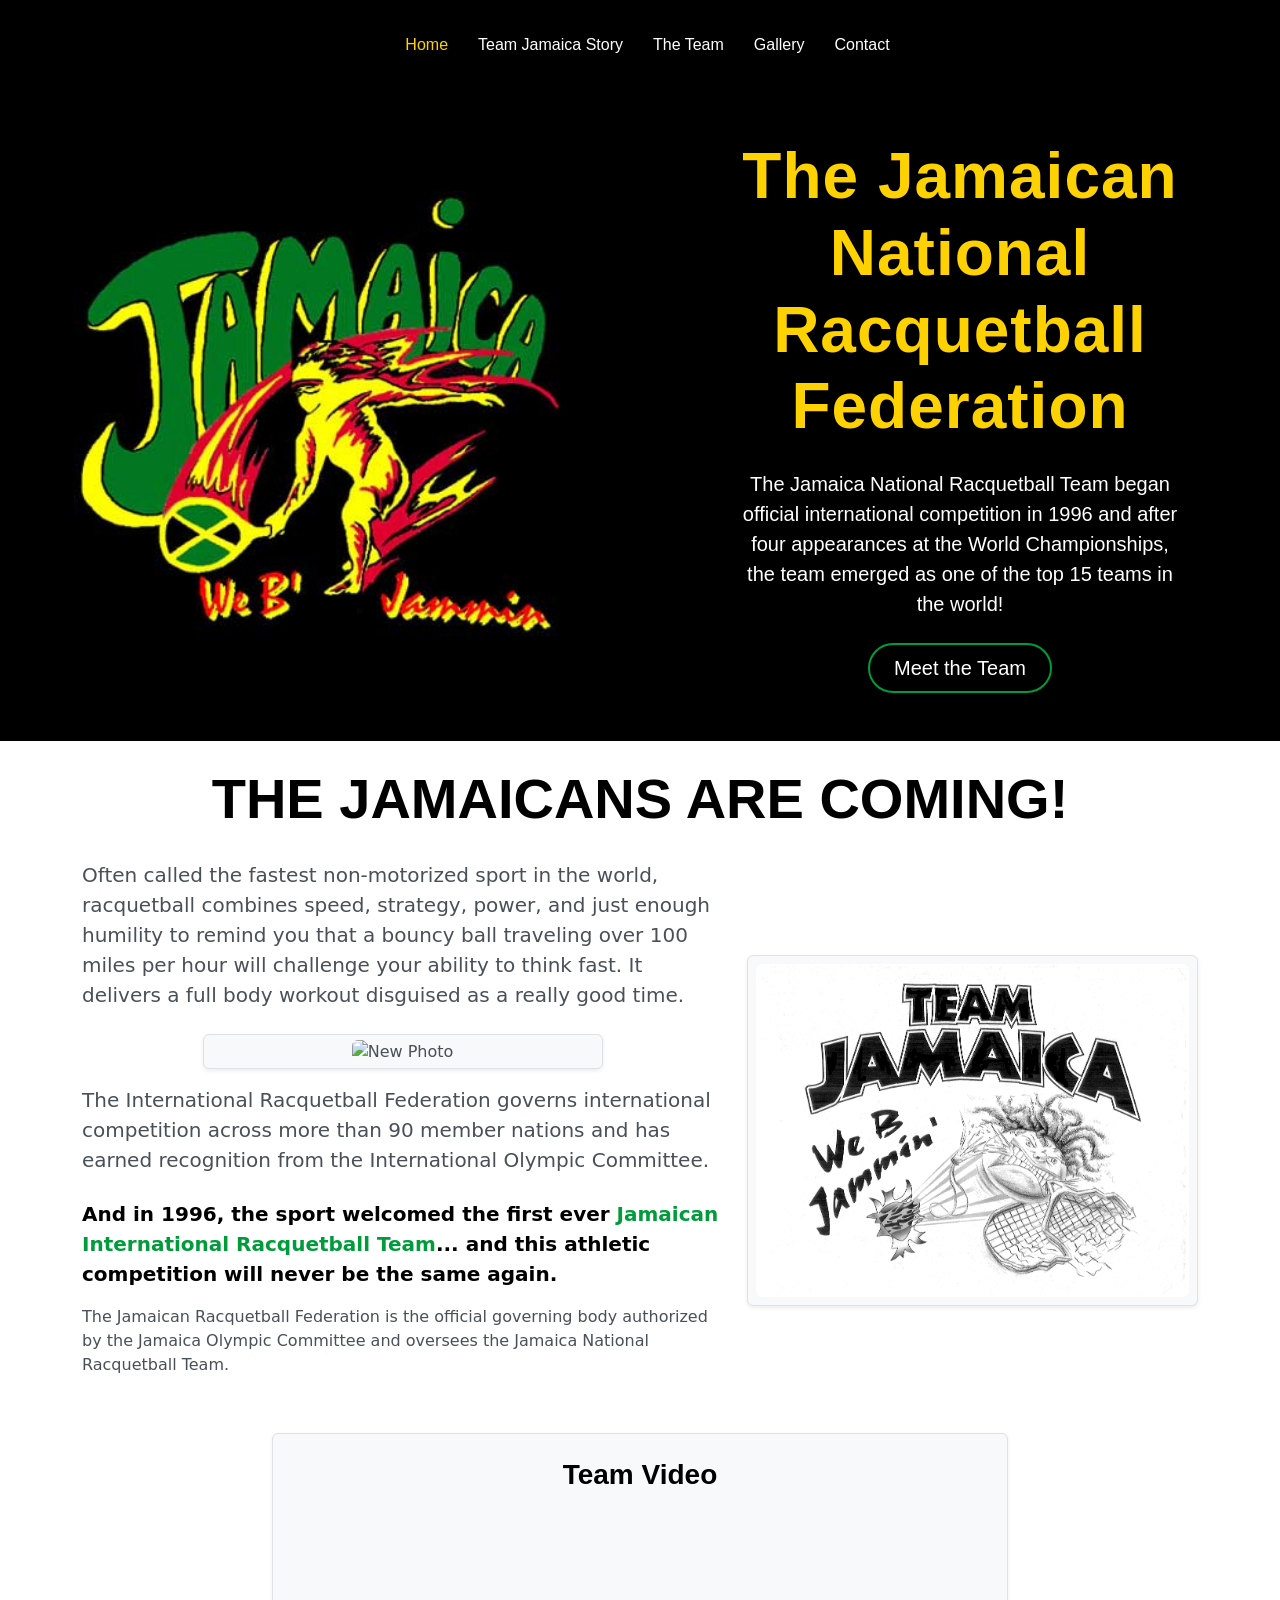
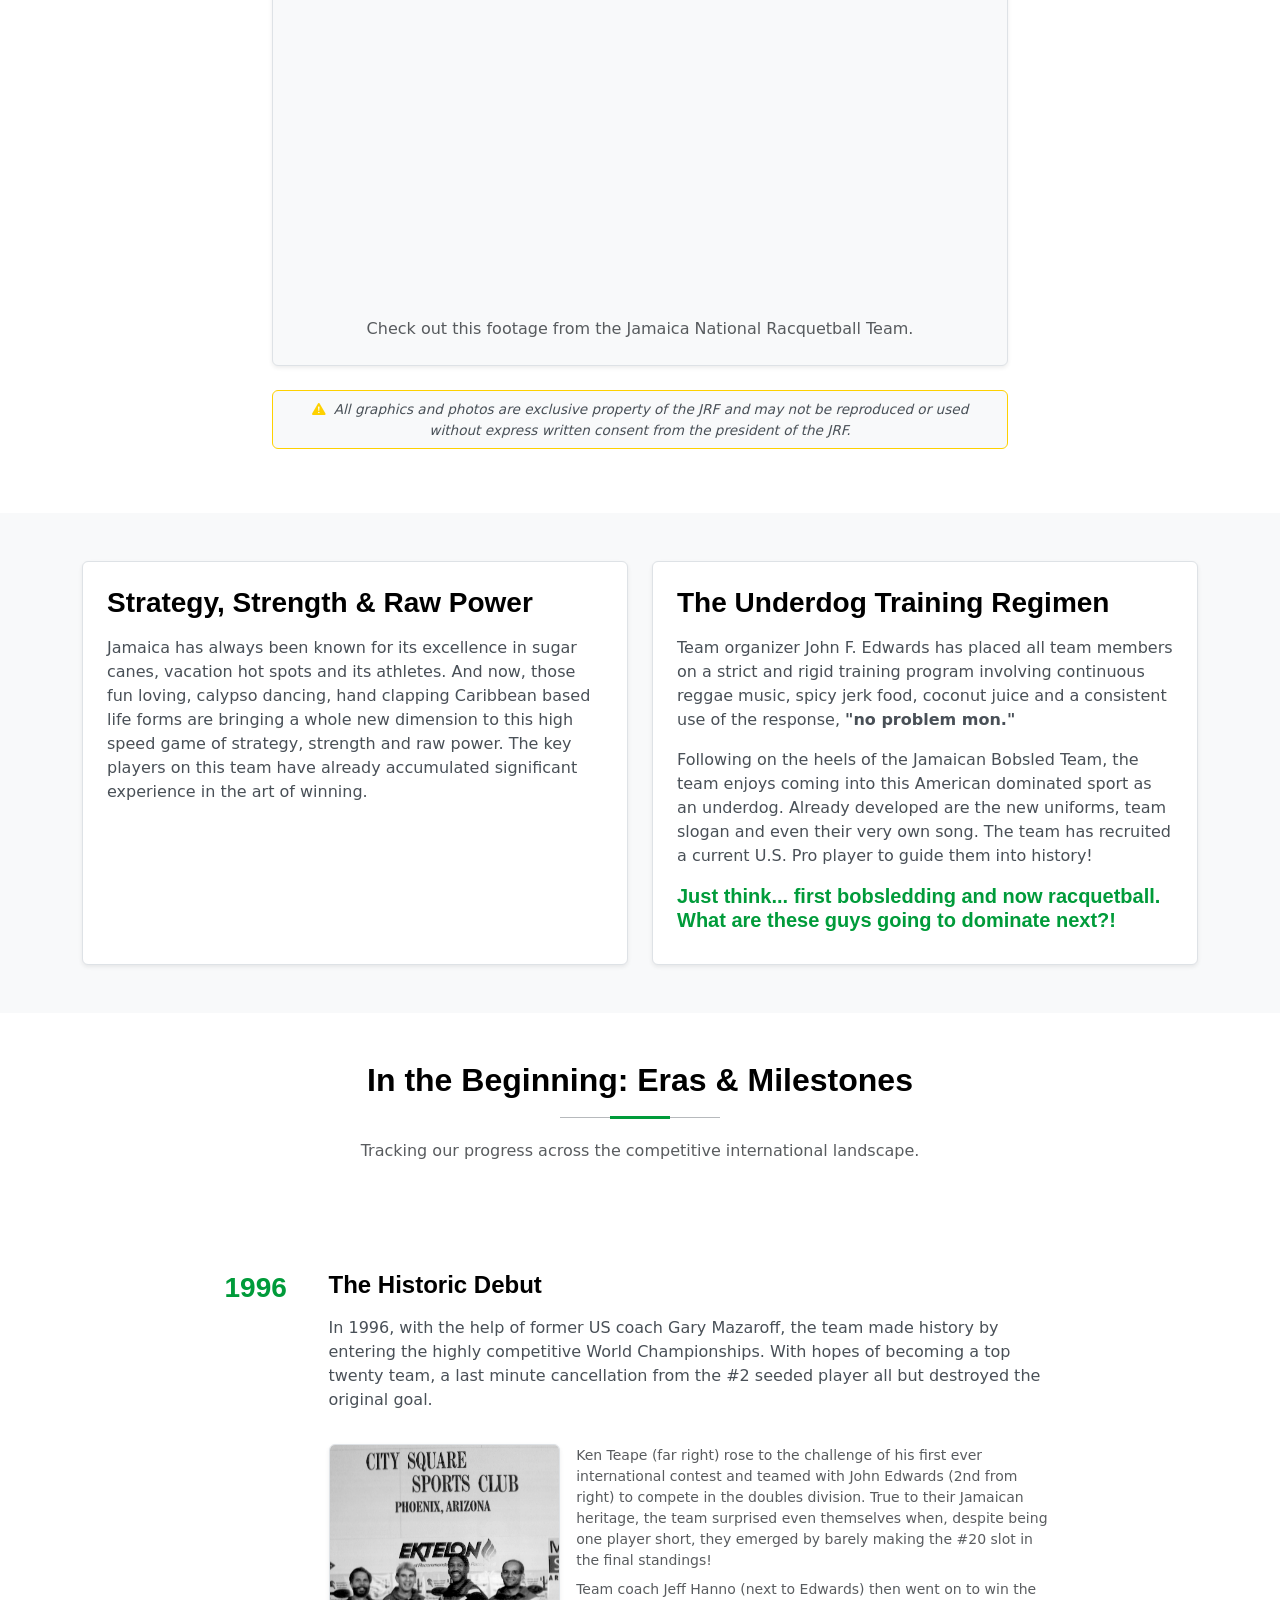
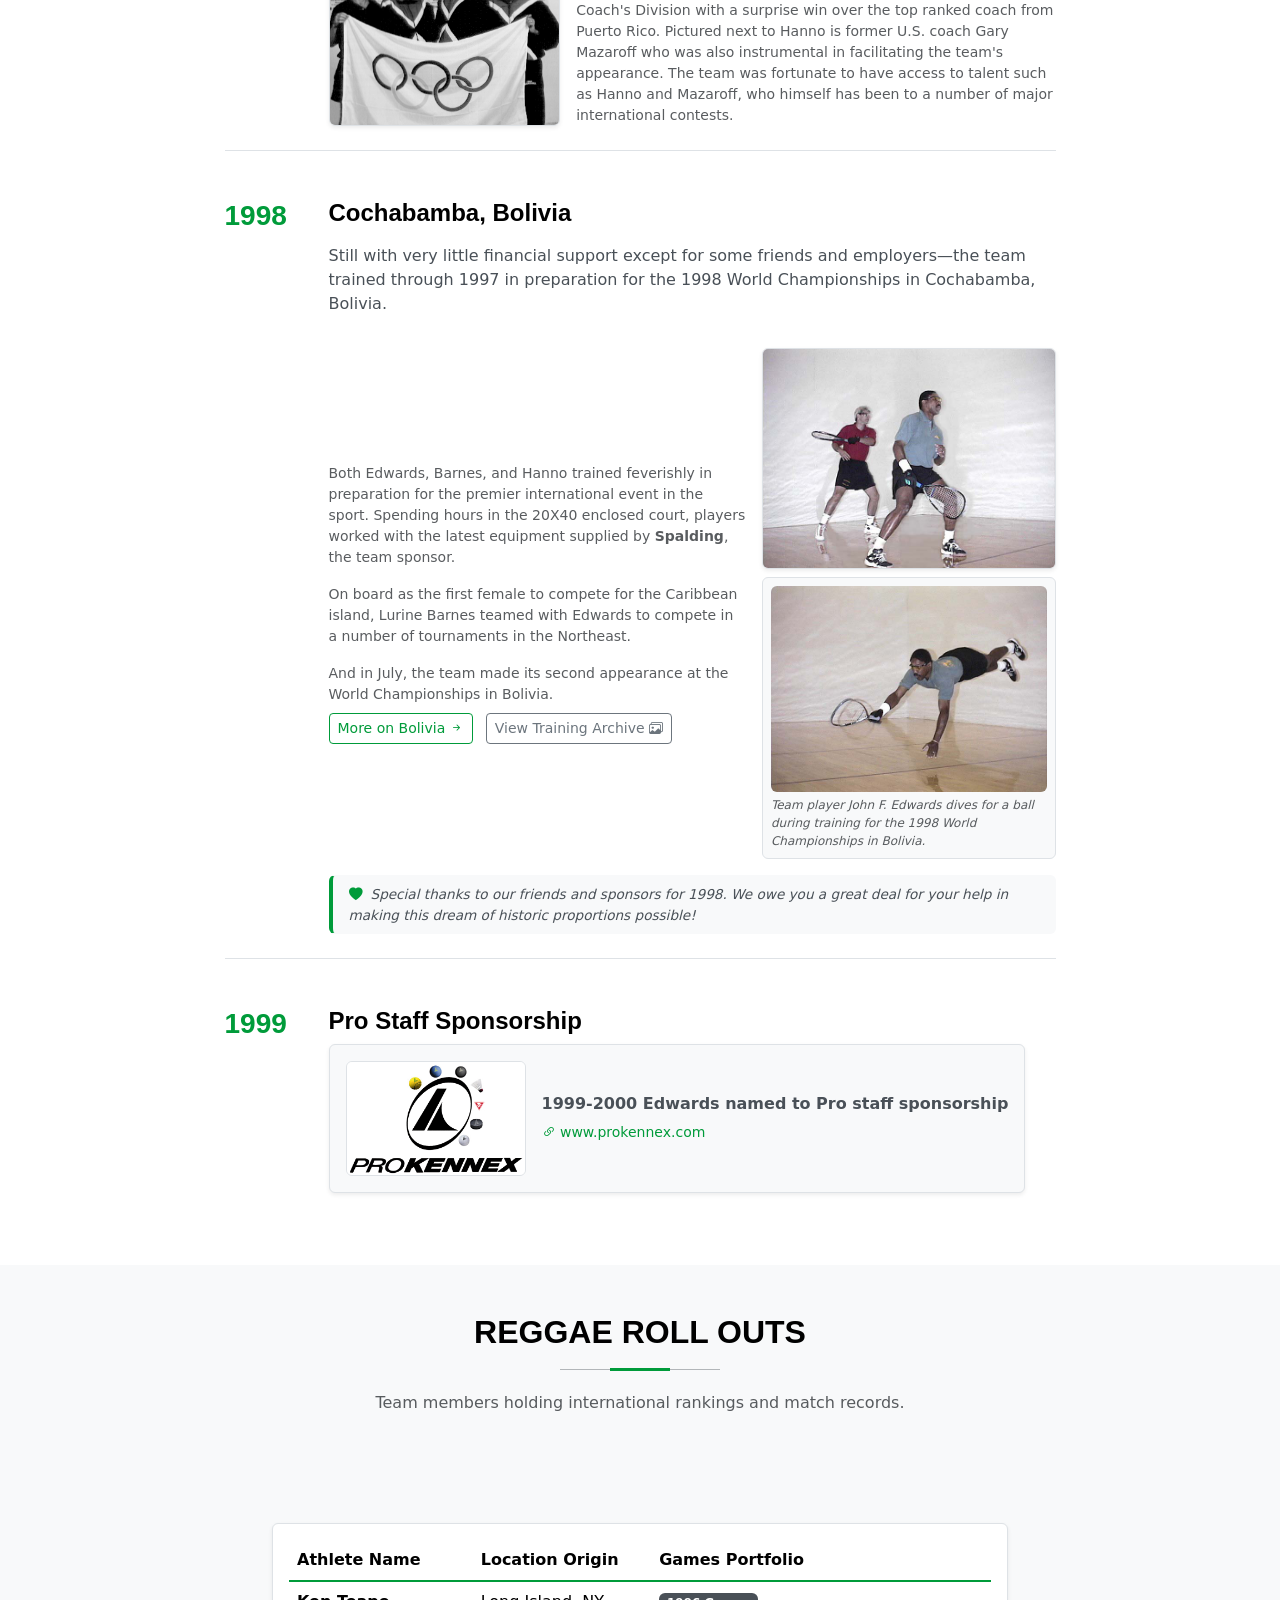
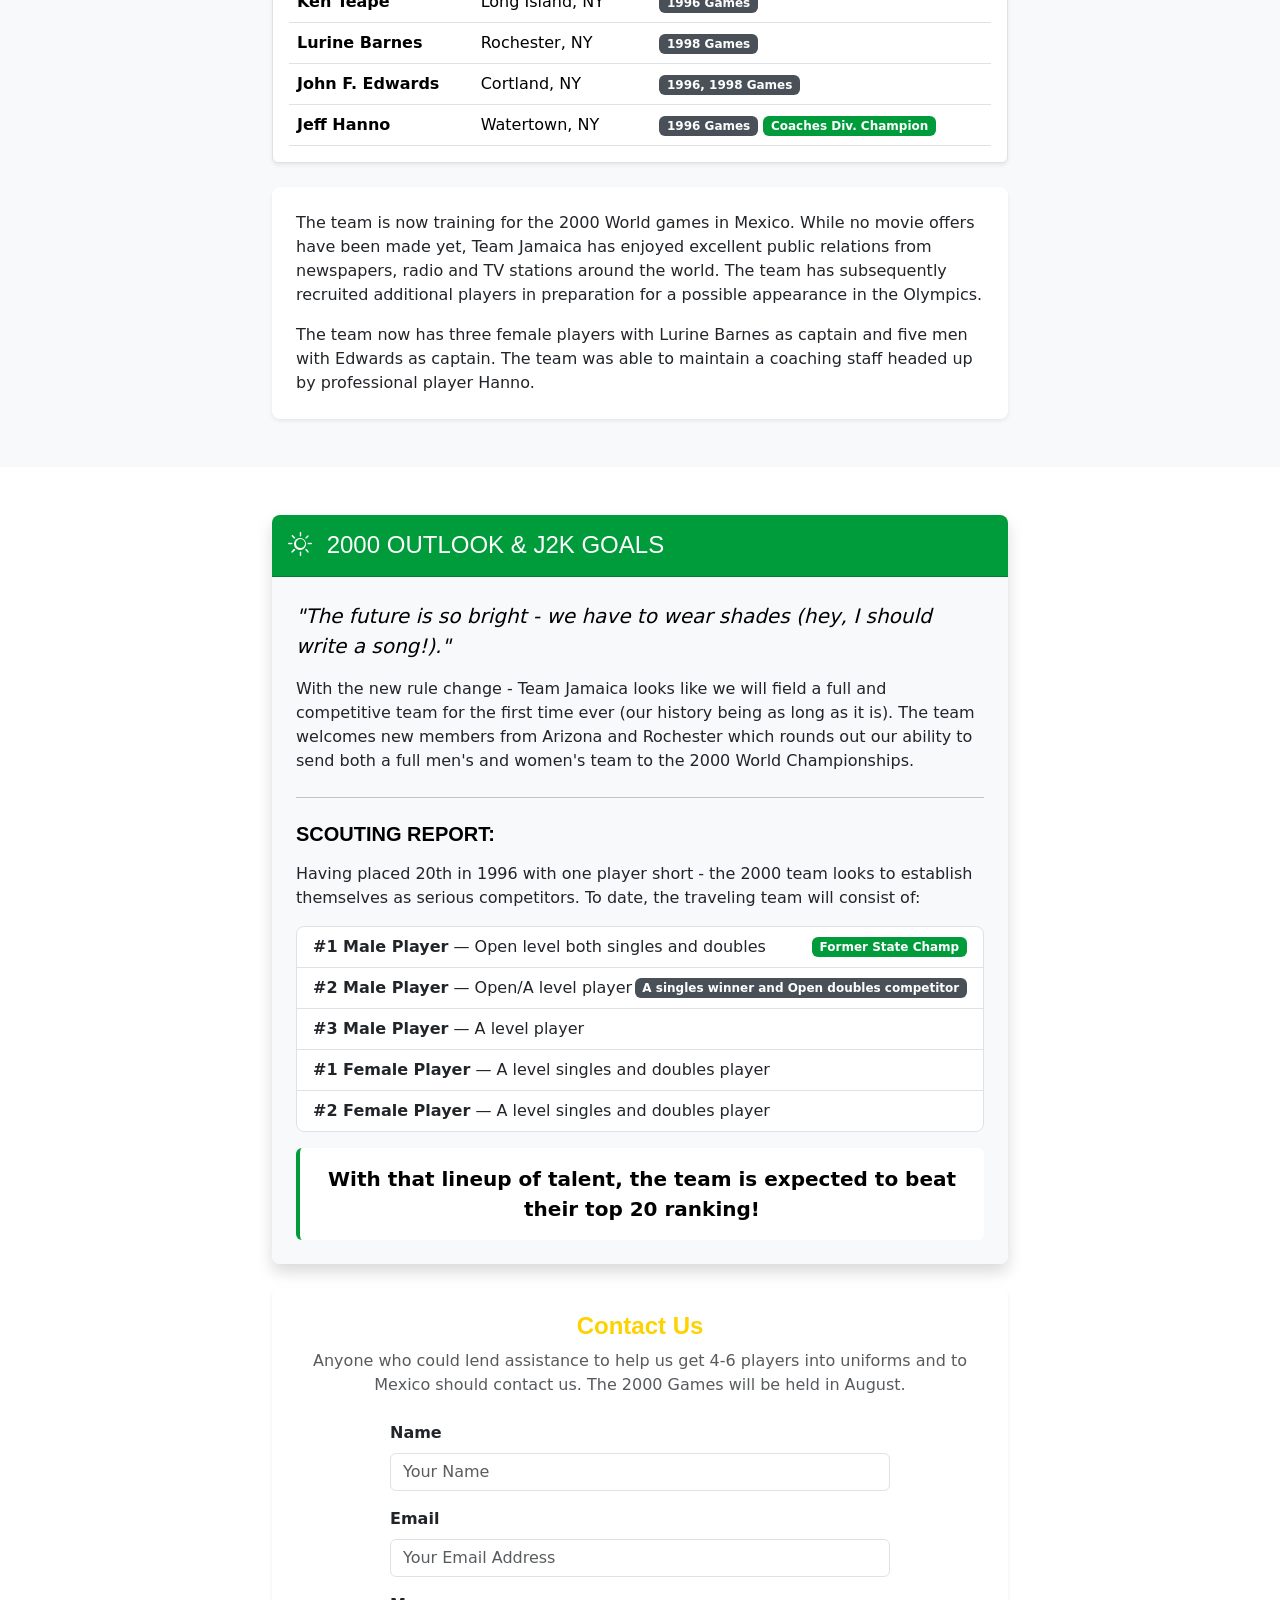
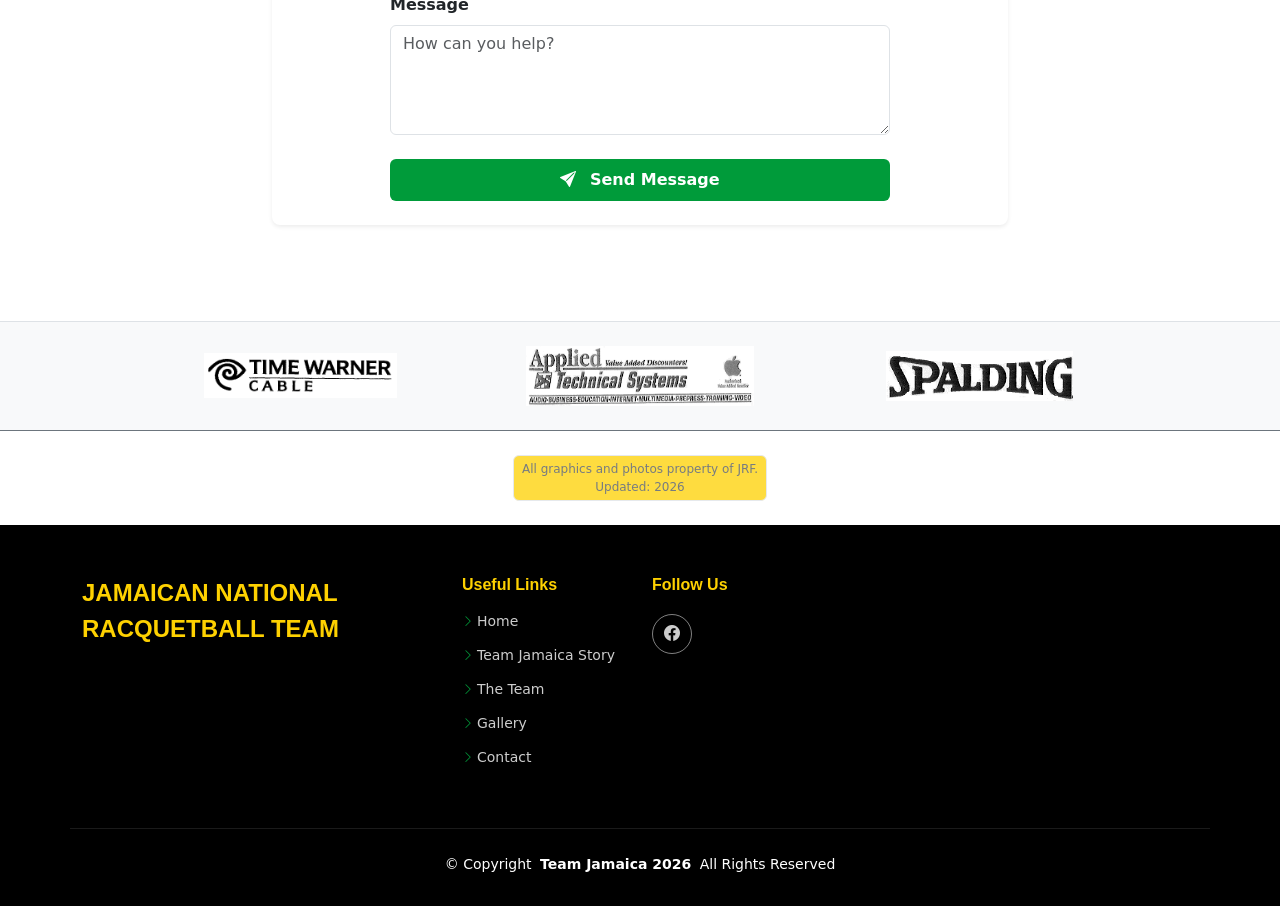
==== commit 6ee41476: "Clean up index.html and adjust section styles Removed comments and adjusted layout for sections." ====
--- a/index.html
+++ b/index.html
@@ -29,23 +29,12 @@
 
   <!-- Main CSS File -->
   <link href="assets/css/main.css" rel="stylesheet">
-
-  <!-- =======================================================
-  * Template Name: Moderna
-  * Template URL: https://bootstrapmade.com/free-bootstrap-template-corporate-moderna/
-  * Updated: Aug 07 2024 with Bootstrap v5.3.3
-  * Author: BootstrapMade.com
-  * License: https://bootstrapmade.com/license/
-  ======================================================== -->
 </head>
 
 <body class="index-page">
 
   <header id="header" class="header d-flex align-items-center fixed-top">
     <div class="container-fluid container-xl position-relative d-flex align-items-center justify-content-center">
-
-      <!-- Site name removed to allow the navmenu to center -->
-
       <nav id="navmenu" class="navmenu">
         <ul>
           <li><a href="index.html" class="active">Home</a></li>
@@ -56,7 +45,6 @@
         </ul>
         <i class="mobile-nav-toggle d-xl-none bi bi-list"></i>
       </nav>
-
     </div>
   </header>
 
@@ -90,41 +78,75 @@
     <main id="main">
 
       <!-- ======= Welcome & Overview Section ======= -->
-      <section id="overview" class="about py-5">
+      <section id="overview" class="about pt-5 pb-3">
         <div class="container">
           <div class="row gy-4 align-items-center">
             <div class="container text-center" data-aos="fade-up">
-              <!-- Uses --heading-color (Gold) & custom typography -->
               <h1 class="display-4 fw-bold text-uppercase tracking-wide mb-1">The Jamaicans are coming!</h1>
             </div>
+
             <div class="col-lg-7" data-aos="fade-right">
               <p class="lead mb-4">
-                <!-- Drop cap matches Jamaica Green style dynamically -->
-                <span class="display-4 fw-bold float-start lh-1 me-2" style="color: var(--accent-color);">T</span>here
-                are new players coming into the sport of racquetball every day in the United States. As a fast and
-                fairly young sport, it has earned the respect of virtually every athlete yearning for a full body
-                training venue. In fact, the sport has grown from 50,000 in 1968 to over 12 million today. The
-                International Racquetball Federation is now recognized by the Olympic Committee and hosts contests in
-                over 90 countries.
+                Often called the fastest non-motorized sport in the world, racquetball combines speed, strategy, power,
+                and just enough humility to remind you that a bouncy ball traveling over 100 miles per hour will
+                challenge your ability to think fast. It delivers a full body workout disguised as a really good time.
+              </p>
+
+              <!-- Adjusted New Photo Placeholder (Tightened padding and margins) -->
+              <div class="my-3 p-1 border border-dashed rounded text-center shadow-sm mx-auto"
+                style="background-color: var(--surface-color); max-width: 400px;">
+                <img src="assets/img/team.png" alt="New Photo" class="img-fluid rounded">
+              </div>
+
+              <p class="lead mb-4">
+                The International Racquetball Federation governs international competition across more than 90 member
+                nations and has earned recognition from the International Olympic Committee.
               </p>
               <p class="fs-5 fw-semibold" style="color: var(--heading-color);">
                 And in 1996, the sport welcomed the first ever <span style="color: var(--accent-color);">Jamaican
                   International Racquetball Team</span>... and this athletic competition will never be the same again.
               </p>
+              <p class="mb-4">
+                The Jamaican Racquetball Federation is the official governing body authorized by the Jamaica Olympic
+                Committee and oversees the Jamaica National Racquetball Team.
+              </p>
+            </div>
+
+            <div class="col-lg-5 text-center" data-aos="fade-left">
+              <!-- Original Ball Eating Racquet Icon -->
+              <div class="portfolio-wrap shadow-sm rounded border p-2" style="background-color: var(--surface-color);">
+                <img src="assets/img/Image1.gif" class="img-fluid rounded" alt="Team Jamaica Front Image">
+              </div>
+            </div>
+
+          </div>
+        </div>
+      </section>
+
+<!-- ======= Featured Video Section ======= -->
+      <section id="featured-video" class="pb-5 pt-3">
+        <div class="container" data-aos="fade-up">
+          <div class="row justify-content-center">
+            <div class="col-lg-8 text-center">
+              <div class="p-4 border rounded shadow-sm" style="background-color: var(--surface-color);">
+                <h3 class="fw-bold mb-3" style="color: var(--heading-color);">Team Video</h3>
+                
+                <!-- Responsive Video Embed -->
+                <div class="ratio ratio-16x9 mb-4">
+                  <iframe src="https://drive.google.com/file/d/1gwD1D6Fw_BUdArZ-Bg0SaNekaCVkg-KC/preview" allow="autoplay" allowfullscreen></iframe>
+                </div>
+                
+                <p class="text-muted mb-0">Check out this footage from the Jamaica National Racquetball Team.</p>
+              </div>
+
+              <!-- Copyright Notice -->
               <div class="alert mt-4 py-2"
-                style="font-size: 0.85rem; background-color: var(--surface-color); border-left: 4px solid var(--nav-hover-color); color: var(--default-color);">
+                style="font-size: 0.85rem; background-color: var(--surface-color); border: 1px solid var(--nav-hover-color); color: var(--default-color);">
                 <i class="bi bi-exclamation-triangle-fill me-2" style="color: var(--nav-hover-color);"></i><em>All
                   graphics and photos are exclusive property of the JRF and may not be reproduced or used without
                   express written consent from the president of the JRF.</em>
               </div>
             </div>
-
-            <div class="col-lg-5 text-center" data-aos="fade-left">
-              <div class="portfolio-wrap shadow-sm rounded border p-2" style="background-color: var(--surface-color);">
-                <img src="assets/img/Image1.gif" class="img-fluid rounded" alt="Team Jamaica Front Image">
-              </div>
-            </div>
-
           </div>
         </div>
       </section>
@@ -358,7 +380,6 @@
             <div class="col-lg-8">
 
               <div class="card border-0 shadow rounded-3 overflow-hidden mb-4">
-                <!-- Uses structural background token context -->
                 <div class="card-header py-3"
                   style="background-color: var(--accent-color); color: var(--contrast-color);">
                   <h3 class="card-title h4 mb-0 text-uppercase tracking-wide"><i class="bi bi-brightness-high me-2"></i>
@@ -408,15 +429,43 @@
               </div>
 
               <!-- Call to Action / Help Box maps to custom Dark Theme tokens -->
-              <div class="card border-0 shadow-sm dark-background rounded-3 p-4 text-center mb-5">
-                <h4 class="fw-bold mb-2" style="color: var(--heading-color);">But we could use your help.</h4>
-                <p class="opacity-75 max-width-md mx-auto mb-3">Anyone who could lend assistance to help us get 4-6
-                  players into uniforms and to Mexico should contact us. The 2000 Games will be held in August.</p>
-                <div>
-                  <a href="mailto:edwardsjf@hotmail.com" class="btn px-4 py-2 fw-bold"
-                    style="background-color: var(--accent-color); color: var(--contrast-color);"><i
-                      class="bi bi-envelope-fill me-2"></i> edwardsjf@hotmail.com</a>
-                </div>
+              <div class="card border-0 shadow-sm dark-background rounded-3 p-4 mb-5">
+                <div class="text-center mb-4">
+                  <h4 class="fw-bold mb-2" style="color: var(--heading-color);">Contact Us</h4>
+                  <p class="opacity-75 max-width-md mx-auto mb-0">Anyone who could lend assistance to help us get 4-6
+                    players into uniforms and to Mexico should contact us. The 2000 Games will be held in August.</p>
+                </div>
+
+                <!-- 2. Contact Form pointing to Yahoo email -->
+                <form action="https://formsubmit.co/coachjohne@yahoo.com" method="POST" class="mx-auto"
+                  style="max-width: 500px; width: 100%;">
+                  <input type="hidden" name="_captcha" value="false">
+
+                  <div class="mb-3 text-start">
+                    <label for="senderName" class="form-label fw-semibold">Name</label>
+                    <input type="text" class="form-control" id="senderName" name="name" placeholder="Your Name"
+                      required>
+                  </div>
+
+                  <div class="mb-3 text-start">
+                    <label for="senderEmail" class="form-label fw-semibold">Email</label>
+                    <input type="email" class="form-control" id="senderEmail" name="email"
+                      placeholder="Your Email Address" required>
+                  </div>
+
+                  <div class="mb-4 text-start">
+                    <label for="message" class="form-label fw-semibold">Message</label>
+                    <textarea class="form-control" id="message" name="message" rows="4" placeholder="How can you help?"
+                      required></textarea>
+                  </div>
+
+                  <div class="text-center">
+                    <button type="submit" class="btn px-5 py-2 fw-bold w-100"
+                      style="background-color: var(--accent-color); color: var(--contrast-color);">
+                      <i class="bi bi-send-fill me-2"></i> Send Message
+                    </button>
+                  </div>
+                </form>
               </div>
 
             </div>
@@ -501,10 +550,6 @@
       <p>© <span>Copyright</span> <strong class="px-1 sitename">Team Jamaica 2026</strong> <span>All Rights
           Reserved</span></p>
       <div class="credits">
-        <!-- All the links in the footer should remain intact. -->
-        <!-- You can delete the links only if you've purchased the pro version. -->
-        <!-- Licensing information: https://bootstrapmade.com/license/ -->
-        <!-- Purchase the pro version with working PHP/AJAX contact form: [buy-url] -->
       </div>
     </div>
 
--- a/assets/css/main.css
+++ b/assets/css/main.css
@@ -69,8 +69,8 @@
 }
 
 .info-label {
-    color: #009b3a;
-    font-weight: bold;
+  color: #009b3a;
+  font-weight: bold;
 }
 
 body {
@@ -2722,52 +2722,85 @@
   padding-top: 100px;
 }
 
-
 /* Masonry Gallery Container */
 .masonry-gallery {
-    column-count: 1;
-    column-gap: 1.5rem;
-    margin-bottom:20px;
+  column-count: 1;
+  column-gap: 1.5rem;
+  margin-bottom: 20px;
 }
 
 /* Responsive Breakpoints */
-@media (min-width: 576px) { .masonry-gallery { column-count: 2; } }
-@media (min-width: 768px) { .masonry-gallery { column-count: 3; } }
-@media (min-width: 992px) { .masonry-gallery { column-count: 4; } }
+@media (min-width: 576px) {
+  .masonry-gallery {
+    column-count: 2;
+  }
+}
+@media (min-width: 768px) {
+  .masonry-gallery {
+    column-count: 3;
+  }
+}
+@media (min-width: 992px) {
+  .masonry-gallery {
+    column-count: 4;
+  }
+}
 
 .masonry-item {
-    break-inside: avoid; /* Prevents an image from being split across columns */
-    margin-bottom: 1.5rem;
+  break-inside: avoid; /* Prevents an image from being split across columns */
+  margin-bottom: 1.5rem;
 }
 
 /* Image Wrapper and Hover Effects */
 .gallery-img-wrapper {
-    overflow: hidden;
-    border-radius: 8px;
-    border: 3px solid var(--accent-color);
-    transition: all 0.3s ease;
-    box-shadow: 0 4px 10px rgba(0, 0, 0, 0.05);
+  overflow: hidden;
+  border-radius: 8px;
+  border: 3px solid var(--accent-color);
+  transition: all 0.3s ease;
+  box-shadow: 0 4px 10px rgba(0, 0, 0, 0.05);
 }
 
 .gallery-img {
-    width: 100%;
-    height: auto; /* Allows images to stagger at their natural heights */
-    display: block;
-    transition: transform 0.4s ease;
+  width: 100%;
+  height: auto; /* Allows images to stagger at their natural heights */
+  display: block;
+  transition: transform 0.4s ease;
 }
 
 .gallery-img-wrapper:hover {
-    border-color: var(--heading-color);
-    box-shadow: 0 8px 20px rgba(0, 0, 0, 0.15);
-    transform: translateY(-5px);
+  border-color: var(--heading-color);
+  box-shadow: 0 8px 20px rgba(0, 0, 0, 0.15);
+  transform: translateY(-5px);
 }
 
 .gallery-img-wrapper:hover .gallery-img {
-    transform: scale(1.1);
+  transform: scale(1.1);
+}
+
+@media only screen and (max-width: 2560px) {
+  /* Styles for screens 2560px and below */
+    section.hero-section.container-fluid.p-0.moderna-hero {
+    margin-top: 90px !important;
+  }
+}
+
+
+/* Styles apply to viewports from 1024px and up */
+@media only screen and (max-width: 1024px) {
+  section.hero-section.container-fluid.p-0.moderna-hero {
+    margin-top: 60px !important;
+  }
+}
+
+@media (max-width: 768px) {
+  /* Your CSS rules for 768px or smaller go here */
+  section.hero-section.container-fluid.p-0.moderna-hero {
+    margin-top: 60px !important;
+  }
 }
 
 @media (max-width: 320px) {
-    .header .logo h1 {
-        font-size: 26px;
-    }
-}+  .header .logo h1 {
+    font-size: 26px;
+  }
+}
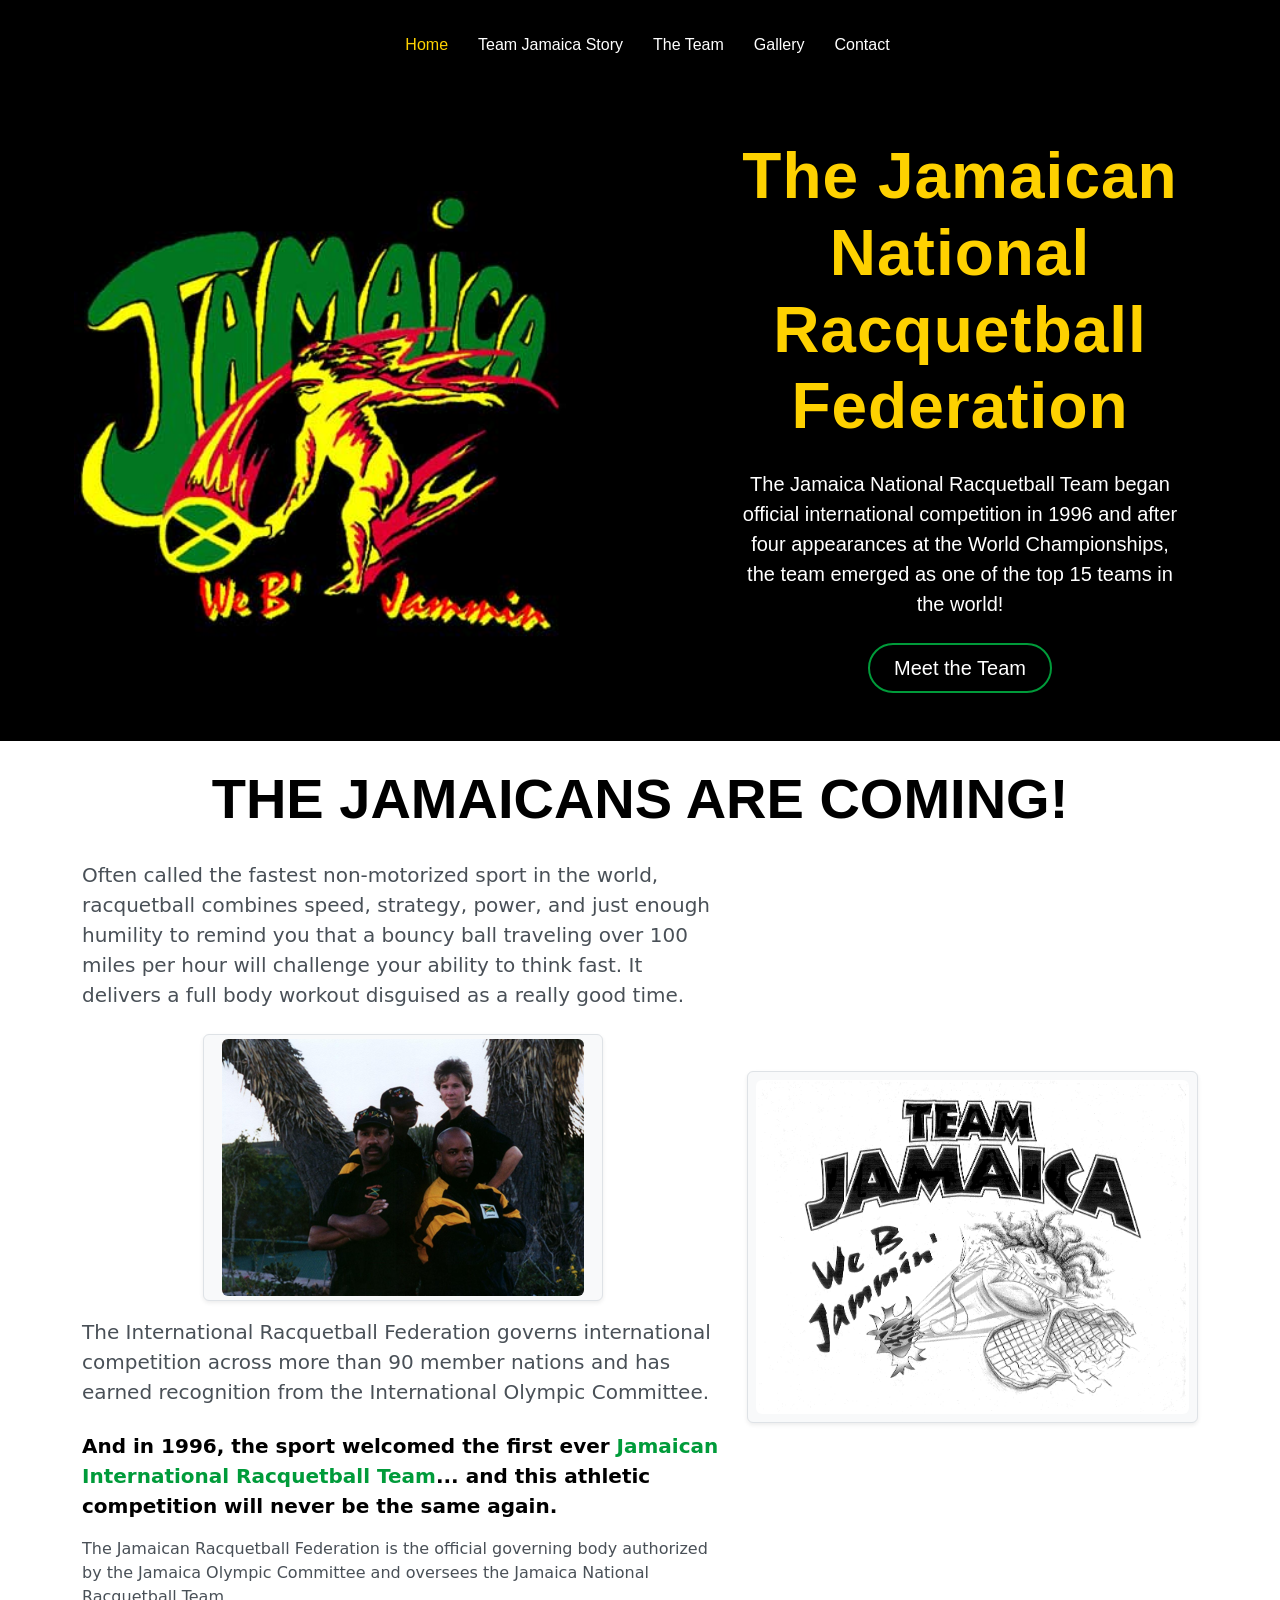
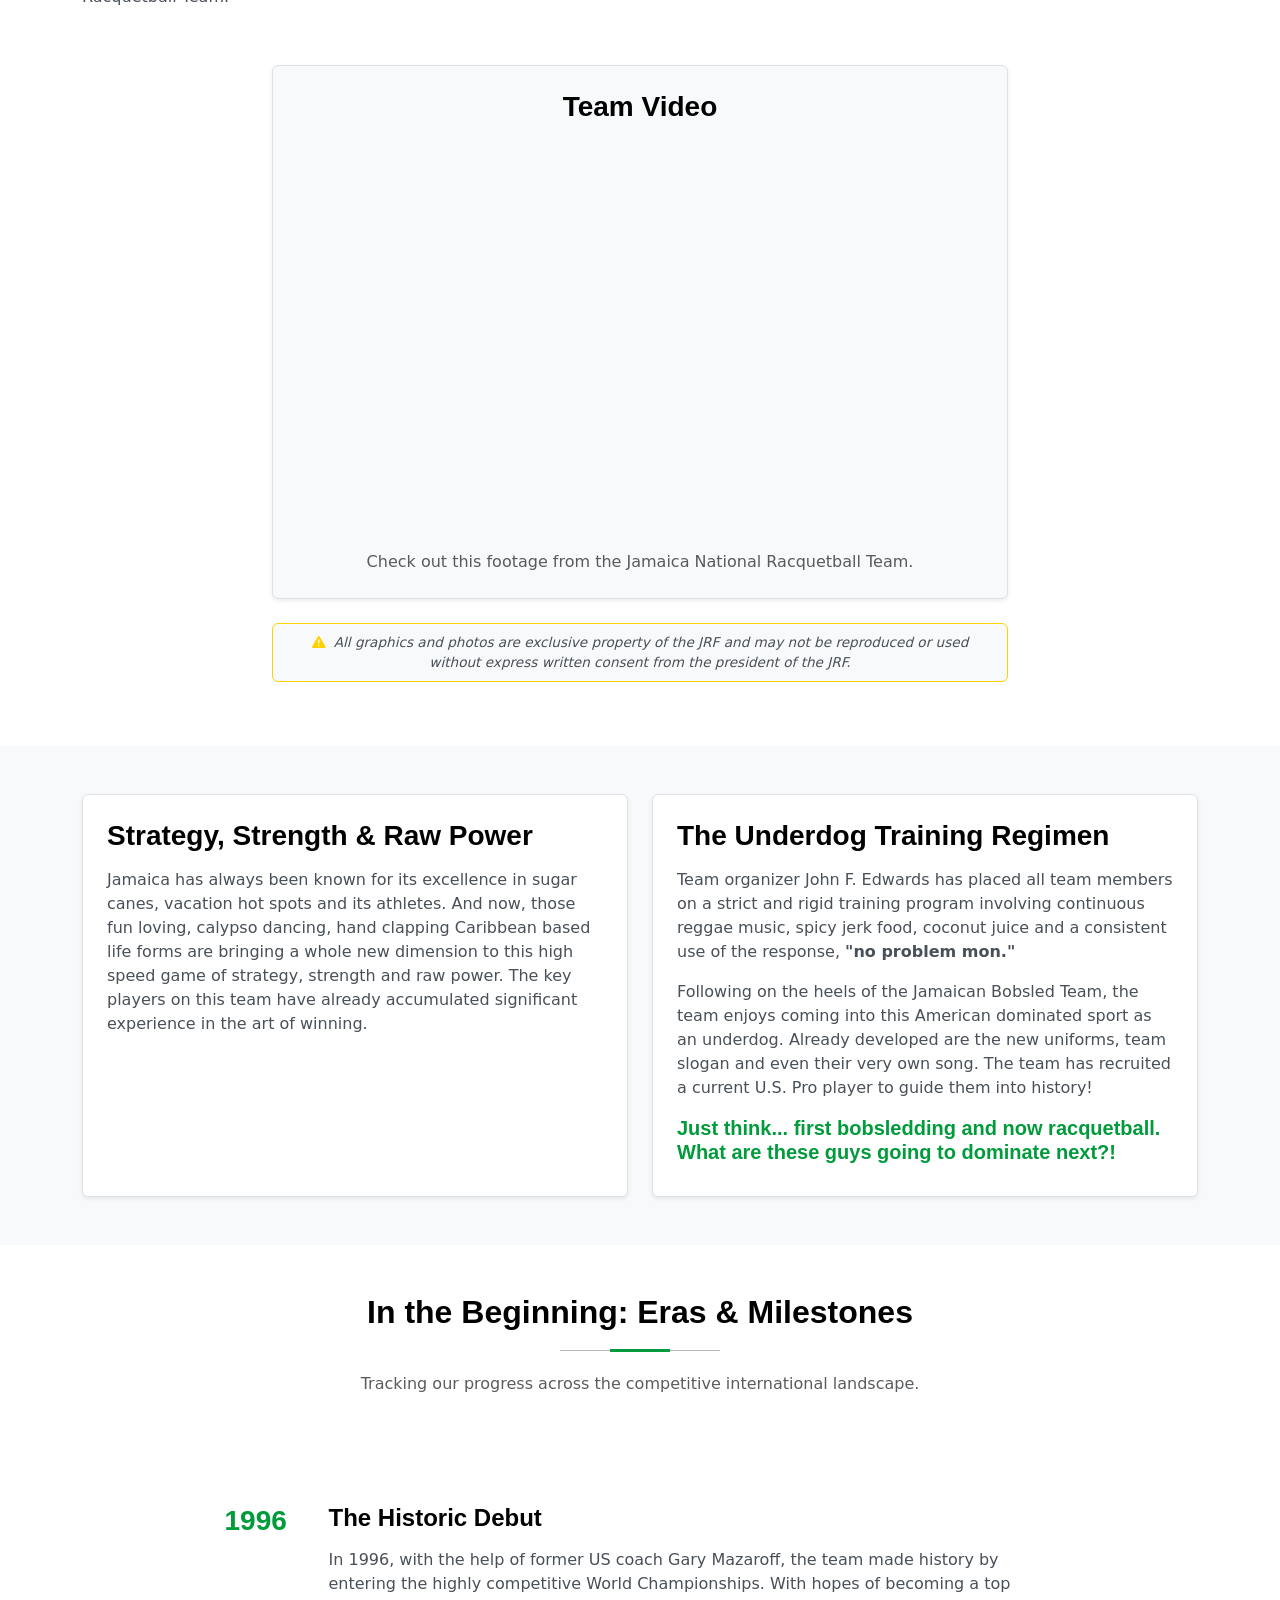
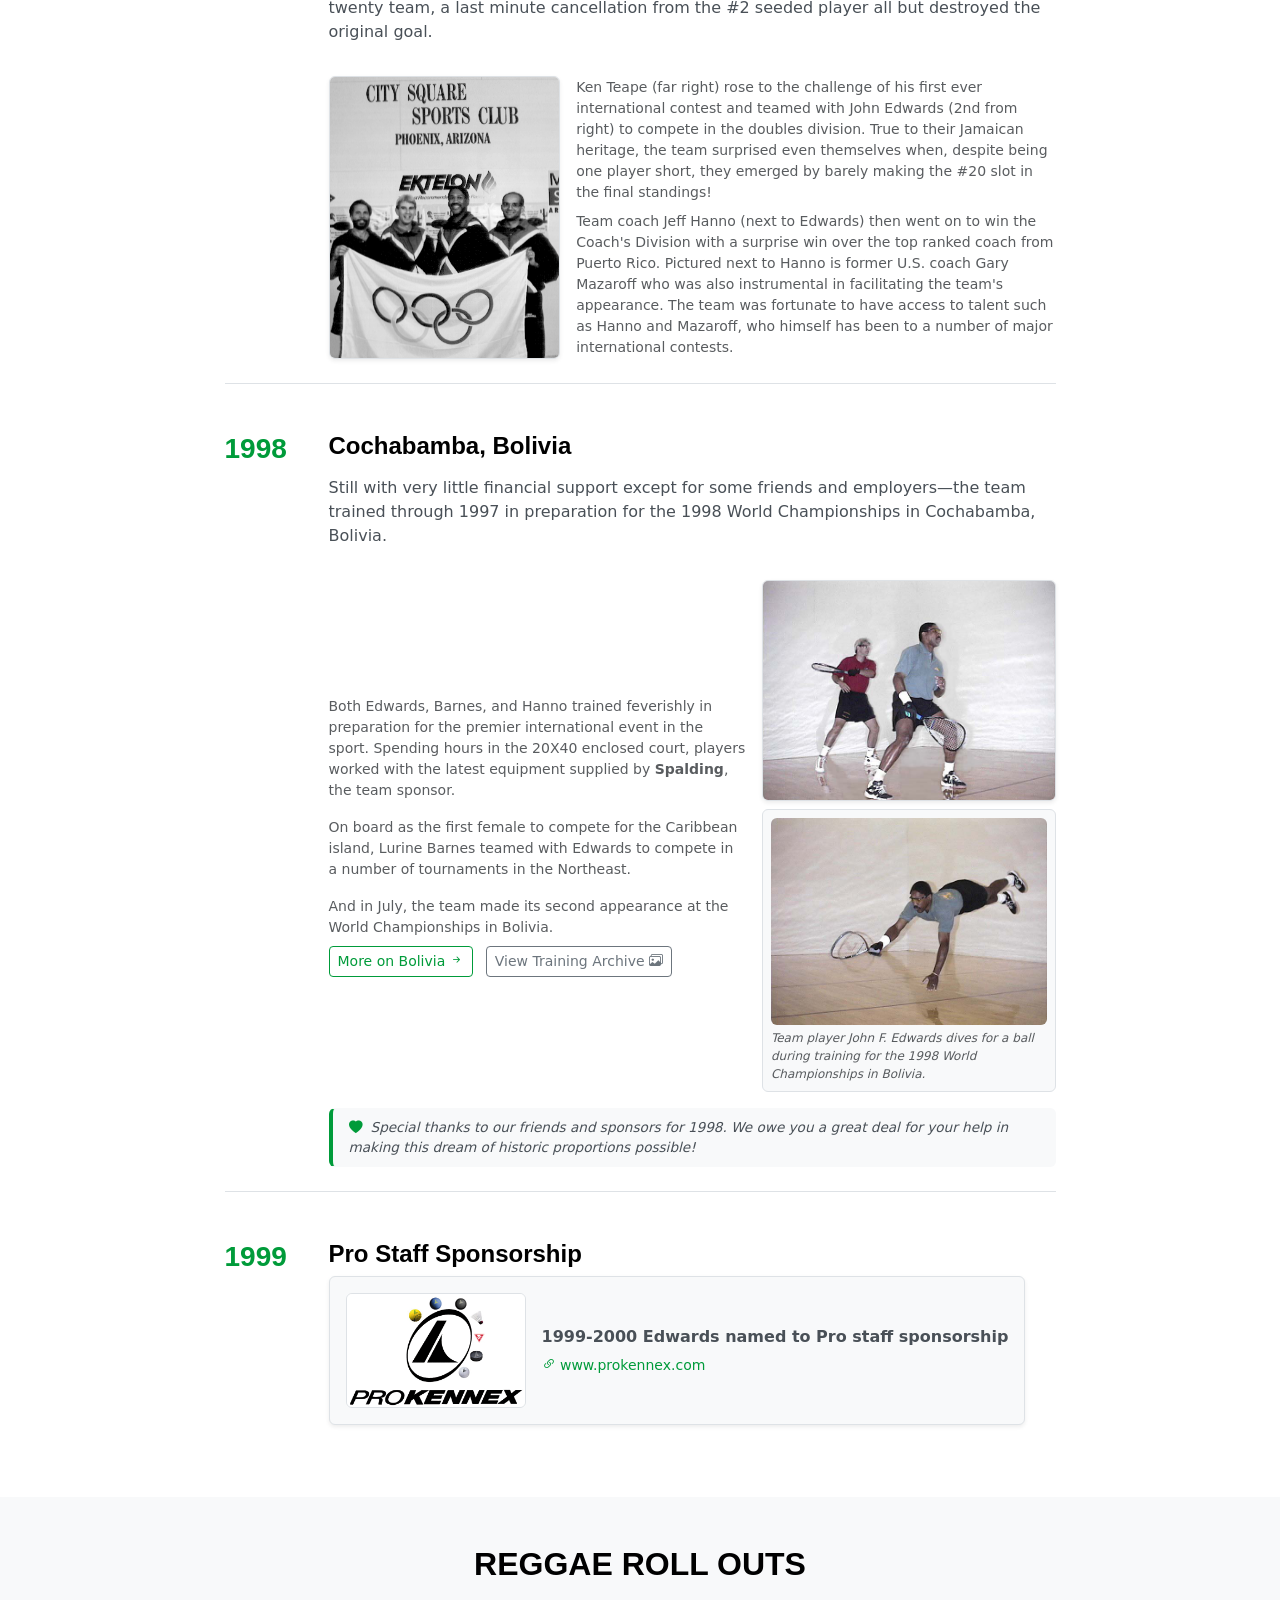
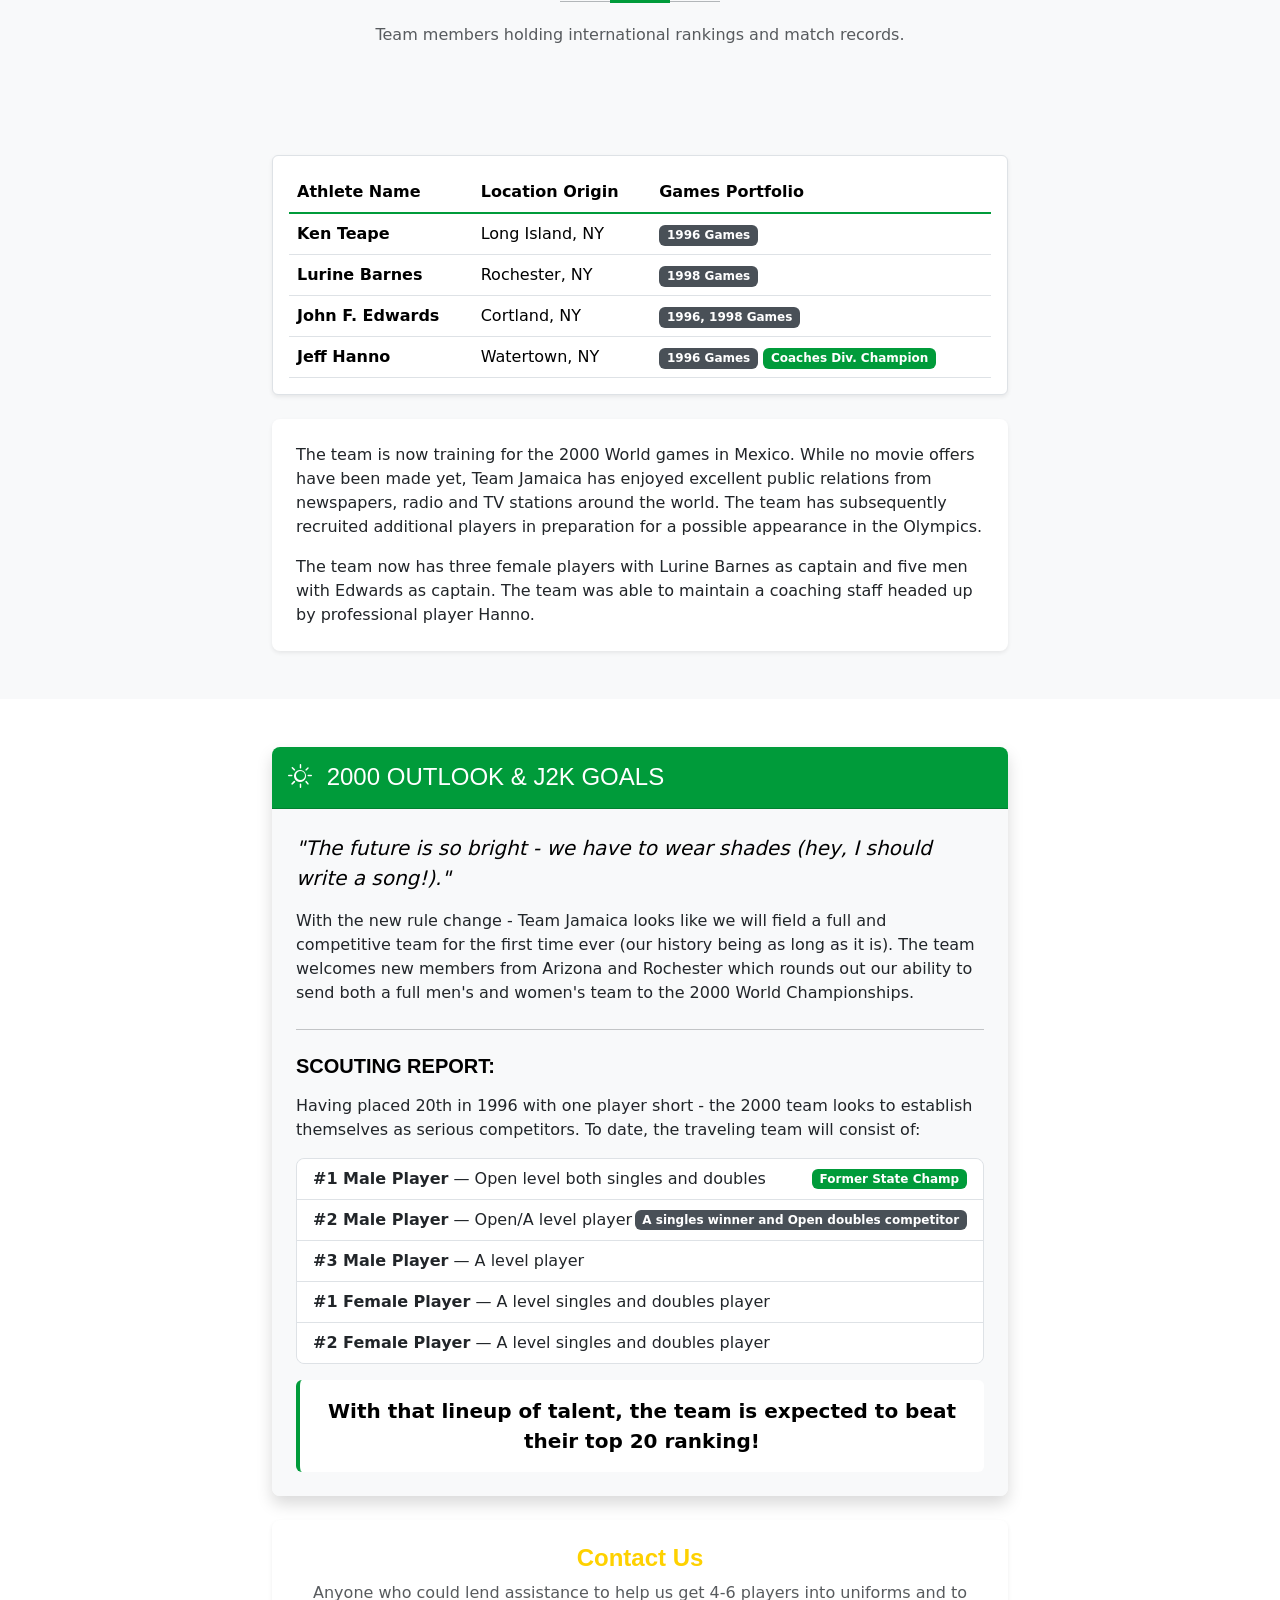
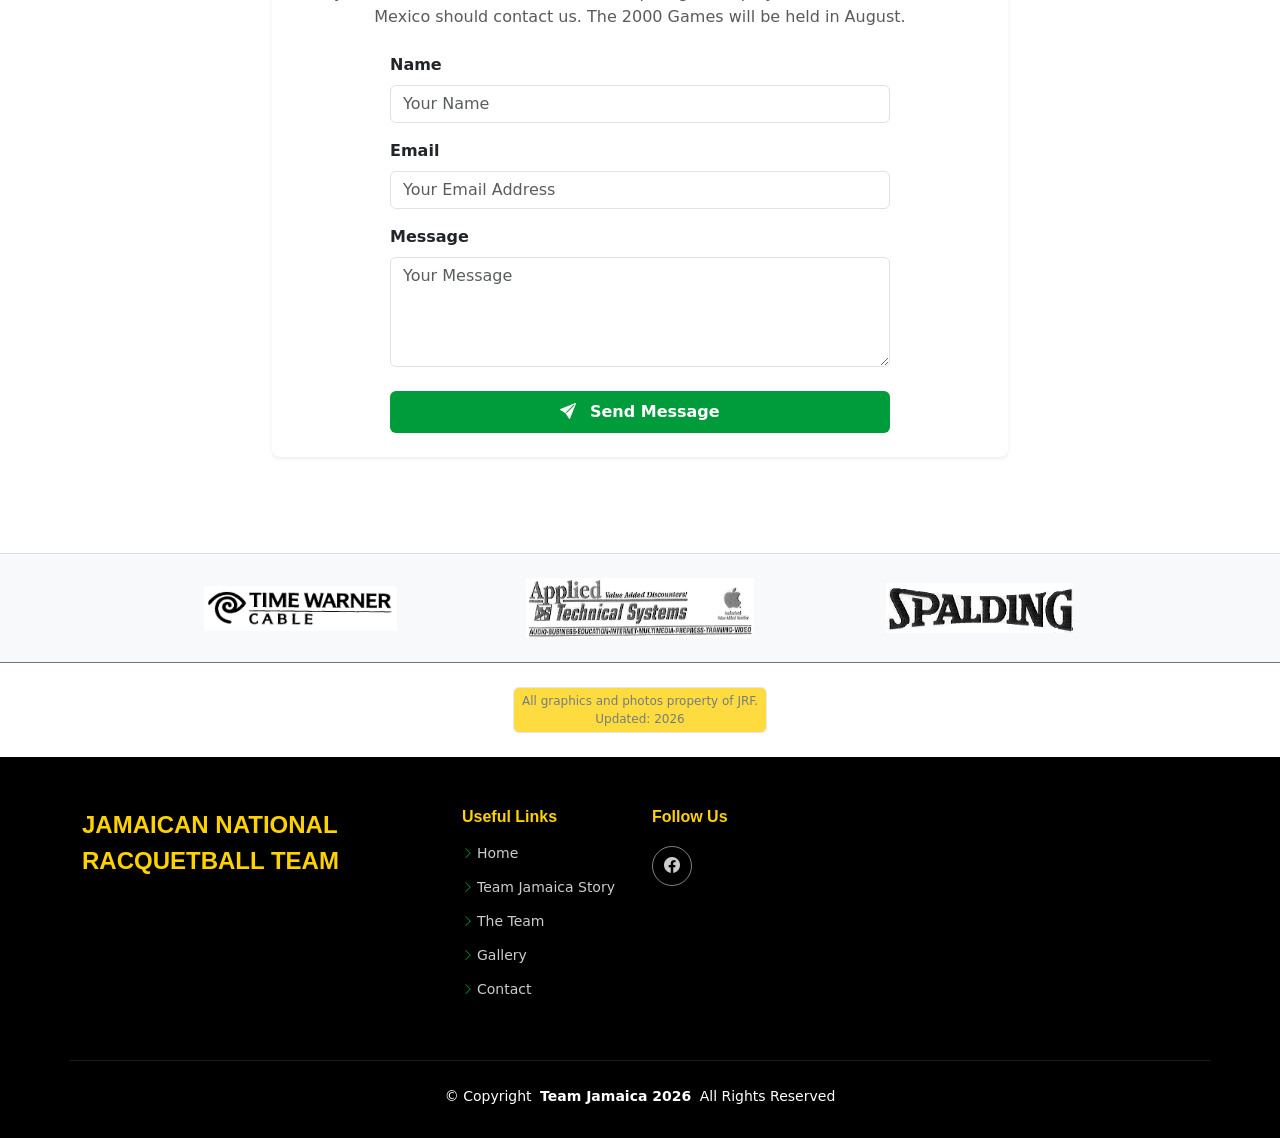
==== commit 9d24718a: "Update textarea placeholder text in index.html" ====
--- a/index.html
+++ b/index.html
@@ -455,7 +455,7 @@
 
                   <div class="mb-4 text-start">
                     <label for="message" class="form-label fw-semibold">Message</label>
-                    <textarea class="form-control" id="message" name="message" rows="4" placeholder="How can you help?"
+                    <textarea class="form-control" id="message" name="message" rows="4" placeholder="Your Message"
                       required></textarea>
                   </div>
 
